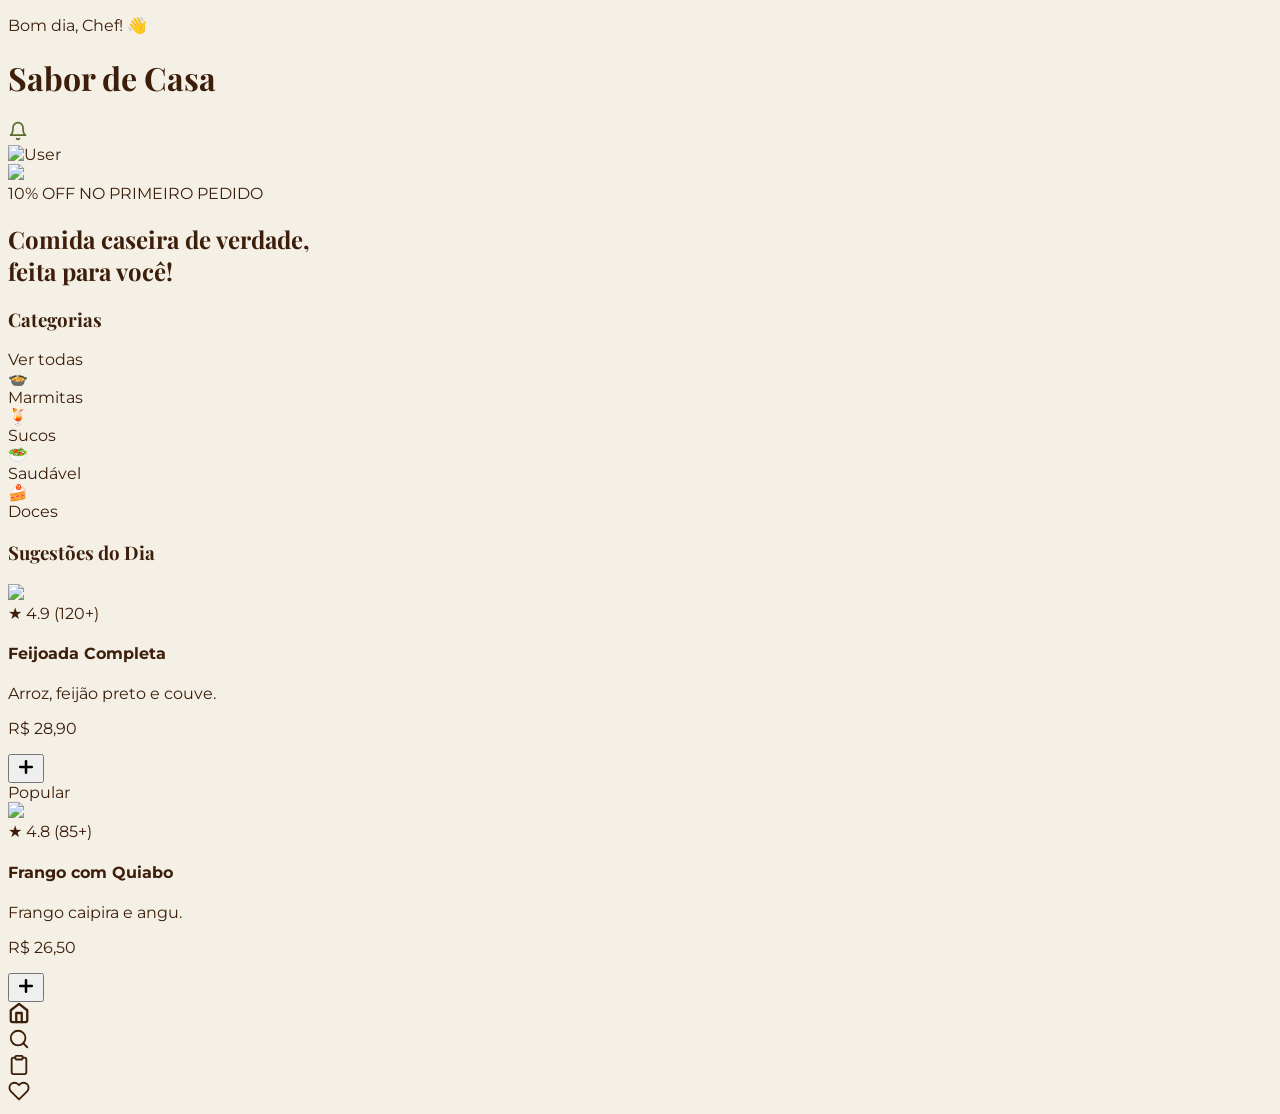
==== index.html @ e9f6ac92 "Update index.html" ====
<!DOCTYPE html>
<html lang="pt-br">
<head>
    <meta charset="UTF-8">
    <meta name="viewport" content="width=device-width, initial-scale=1.0">
    <title>Sabor de Casa - Marmitas Artesanais</title>
    
    <link href="https://fonts.googleapis.com/css2?family=Playfair+Display:ital,wght@0,700;1,700&family=Montserrat:wght@400;600;700&display=swap" rel="stylesheet">
    
    <script src="https://cdn.tailwindcss.com"></script>

    <script>
        tailwind.config = {
            theme: {
                extend: {
                    colors: {
                        creme: '#F5F0E6',
                        terracota: '#D2691E',
                        oliva: '#556B2F',
                        cafe: '#3C1E0A',
                    }
                }
            }
        }
    </script>

    <style>
        body {
            font-family: 'Montserrat', sans-serif;
            background-color: #F5F0E6;
            color: #3C1E0A;
            background-image: url("https://www.transparenttextures.com/patterns/natural-paper.png");
        }
        .font-serif { font-family: 'Playfair Display', serif; }
        .no-scrollbar::-webkit-scrollbar { display: none; }
    </style>
</head>
<body class="antialiased">

    <div class="max-w-md mx-auto min-h-screen relative pb-32">
        
        <header class="p-6 flex justify-between items-center sticky top-0 z-50 bg-[#F5F0E6]/90 backdrop-blur-md">
            <div>
                <p class="text-[10px] font-bold text-oliva/60 uppercase tracking-[0.2em]">Bom dia, Chef! 👋</p>
                <h1 class="font-serif text-2xl font-bold text-cafe italic">Sabor de Casa</h1>
            </div>
            <div class="flex gap-3">
                <div class="p-2 bg-white rounded-full shadow-sm border border-oliva/5">
                    <svg xmlns="http://www.w3.org/2000/svg" width="20" height="20" viewBox="0 0 24 24" fill="none" stroke="#556B2F" stroke-width="2" stroke-linecap="round" stroke-linejoin="round"><path d="M6 8a6 6 0 0 1 12 0c0 7 3 9 3 9H3s3-2 3-9"/><path d="M10.3 21a1.94 1.94 0 0 0 3.4 0"/></svg>
                </div>
                <div class="w-10 h-10 rounded-full border-2 border-terracota p-0.5 shadow-md">
                    <img src="https://i.pravatar.cc/100?u=athena" class="rounded-full w-full h-full object-cover" alt="User">
                </div>
            </div>
        </header>

        <main class="px-6 space-y-8">
            
            <section class="relative h-48 rounded-[2.5rem] overflow-hidden shadow-2xl">
                <img src="https://images.unsplash.com/photo-1547592166-23ac45744acd?auto=format&fit=crop&q=80&w=600" 
                     class="absolute inset-0 w-full h-full object-cover">
                <div class="absolute inset-0 bg-gradient-to-r from-cafe/90 to-transparent flex flex-col justify-center p-8">
                    <span class="bg-terracota text-white text-[9px] font-bold px-3 py-1 rounded-full w-fit mb-3 tracking-widest">10% OFF NO PRIMEIRO PEDIDO</span>
                    <h2 class="text-white font-serif text-2xl leading-tight italic">Comida caseira de verdade,<br> feita para você!</h2>
                </div>
            </section>

            <section>
                <div class="flex justify-between items-center mb-5">
                    <h3 class="text-lg font-serif font-bold text-cafe">Categorias</h3>
                    <span class="text-oliva text-xs font-bold uppercase tracking-tighter cursor-pointer">Ver todas</span>
                </div>
                <div class="flex gap-5 overflow-x-auto no-scrollbar pb-2">
                    <div class="flex flex-col items-center min-w-[70px] gap-2 text-center">
                        <div class="w-16 h-16 bg-white rounded-[1.8rem] flex items-center justify-center text-2xl shadow-sm border border-oliva/10">🍲</div>
                        <span class="text-[10px] font-bold text-cafe/70 uppercase">Marmitas</span>
                    </div>
                    <div class="flex flex-col items-center min-w-[70px] gap-2 text-center">
                        <div class="w-16 h-16 bg-white rounded-[1.8rem] flex items-center justify-center text-2xl shadow-sm border border-oliva/10">🍹</div>
                        <span class="text-[10px] font-bold text-cafe/70 uppercase">Sucos</span>
                    </div>
                    <div class="flex flex-col items-center min-w-[70px] gap-2 text-center">
                        <div class="w-16 h-16 bg-white rounded-[1.8rem] flex items-center justify-center text-2xl shadow-sm border border-oliva/10">🥗</div>
                        <span class="text-[10px] font-bold text-cafe/70 uppercase">Saudável</span>
                    </div>
                    <div class="flex flex-col items-center min-w-[70px] gap-2 text-center">
                        <div class="w-16 h-16 bg-white rounded-[1.8rem] flex items-center justify-center text-2xl shadow-sm border border-oliva/10">🍰</div>
                        <span class="text-[10px] font-bold text-cafe/70 uppercase">Doces</span>
                    </div>
                </div>
            </section>

            <section class="space-y-5">
                <h3 class="text-lg font-serif font-bold text-cafe italic">Sugestões do Dia</h3>
                
                <div class="bg-white rounded-[2.5rem] p-4 shadow-sm flex gap-4 items-center border border-oliva/5 relative group">
                    <img src="https://images.unsplash.com/photo-1590666012393-0450134803e0?auto=format&fit=crop&q=80&w=400" 
                         class="w-24 h-24 rounded-[1.8rem] object-cover shadow-md">
                    <div class="flex-1">
                        <div class="flex items-center gap-1 text-terracota mb-1 text-[10px] font-bold">
                            <span>★</span> 4.9 (120+)
                        </div>
                        <h4 class="font-bold text-cafe text-sm mb-1">Feijoada Completa</h4>
                        <p class="text-[10px] text-cafe/50 leading-tight mb-2">Arroz, feijão preto e couve.</p>
                        <p class="text-terracota font-bold text-base">R$ 28,90</p>
                    </div>
                    <button class="bg-terracota text-white p-3 rounded-2xl shadow-lg active:scale-95 transition-transform">
                        <svg xmlns="http://www.w3.org/2000/svg" width="20" height="20" viewBox="0 0 24 24" fill="none" stroke="currentColor" stroke-width="3" stroke-linecap="round" stroke-linejoin="round"><line x1="12" y1="5" x2="12" y2="19"></line><line x1="5" y1="12" x2="19" y2="12"></line></svg>
                    </button>
                    <div class="absolute top-0 right-8 bg-oliva text-white text-[8px] font-bold px-3 py-1 rounded-b-xl shadow-md uppercase tracking-widest">Popular</div>
                </div>

                <div class="bg-white rounded-[2.5rem] p-4 shadow-sm flex gap-4 items-center border border-oliva/5 relative group">
                    <img src="https://images.unsplash.com/photo-1604908176997-125f25cc6f3d?auto=format&fit=crop&q=80&w=400" 
                         class="w-24 h-24 rounded-[1.8rem] object-cover shadow-md">
                    <div class="flex-1">
                        <div class="flex items-center gap-1 text-terracota mb-1 text-[10px] font-bold">
                            <span>★</span> 4.8 (85+)
                        </div>
                        <h4 class="font-bold text-cafe text-sm mb-1">Frango com Quiabo</h4>
                        <p class="text-[10px] text-cafe/50 leading-tight mb-2">Frango caipira e angu.</p>
                        <p class="text-terracota font-bold text-base">R$ 26,50</p>
                    </div>
                    <button class="bg-terracota text-white p-3 rounded-2xl shadow-lg active:scale-95 transition-transform">
                        <svg xmlns="http://www.w3.org/2000/svg" width="20" height="20" viewBox="0 0 24 24" fill="none" stroke="currentColor" stroke-width="3" stroke-linecap="round" stroke-linejoin="round"><line x1="12" y1="5" x2="12" y2="19"></line><line x1="5" y1="12" x2="19" y2="12"></line></svg>
                    </button>
                </div>

            </section>
        </main>

        <nav class="fixed bottom-6 left-6 right-6 bg-cafe text-creme rounded-[2.5rem] p-2.5 flex justify-between items-center shadow-2xl z-[100] border border-white/5">
            <div class="bg-terracota p-3.5 rounded-full shadow-inner text-white">
                <svg xmlns="http://www.w3.org/2000/svg" width="22" height="22" viewBox="0 0 24 24" fill="none" stroke="currentColor" stroke-width="2.5" stroke-linecap="round" stroke-linejoin="round"><path d="m3 9 9-7 9 7v11a2 2 0 0 1-2 2H5a2 2 0 0 1-2-2z"/><polyline points="9 22 9 12 15 12 15 22"/></svg>
            </div>
            <div class="opacity-40">
                <svg xmlns="http://www.w3.org/2000/svg" width="22" height="22" viewBox="0 0 24 24" fill="none" stroke="currentColor" stroke-width="2" stroke-linecap="round" stroke-linejoin="round"><circle cx="11" cy="11" r="8"/><line x1="21" y1="21" x2="16.65" y2="16.65"/></svg>
            </div>
            <div class="opacity-40 relative">
                <svg xmlns="http://www.w3.org/2000/svg" width="22" height="22" viewBox="0 0 24 24" fill="none" stroke="currentColor" stroke-width="2" stroke-linecap="round" stroke-linejoin="round"><path d="M16 4h2a2 2 0 0 1 2 2v14a2 2 0 0 1-2 2H6a2 2 0 0 1-2-2V6a2 2 0 0 1 2-2h2"/><rect x="8" y="2" width="8" height="4" rx="1" ry="1"/></svg>
                <div class="absolute -top-1 -right-1 w-2 h-2 bg-terracota rounded-full border border-cafe"></div>
            </div>
            <div class="opacity-40">
                <svg xmlns="http://www.w3.org/2000/svg" width="22" height="22" viewBox="0 0 24 24" fill="none" stroke="currentColor" stroke-width="2" stroke-linecap="round" stroke-linejoin="round"><path d="M20.84 4.61a5.5 5.5 0 0 0-7.78 0L12 5.67l-1.06-1.06a5.5 5.5 0 0 0-7.78 7.78l1.06 1.06L12 21.23l7.78-7.78 1.06-1.06a5.5 5.5 0 0 0 0-7.78z"/></svg>
            </div>
        </nav>
    </div>

</body>
</html>
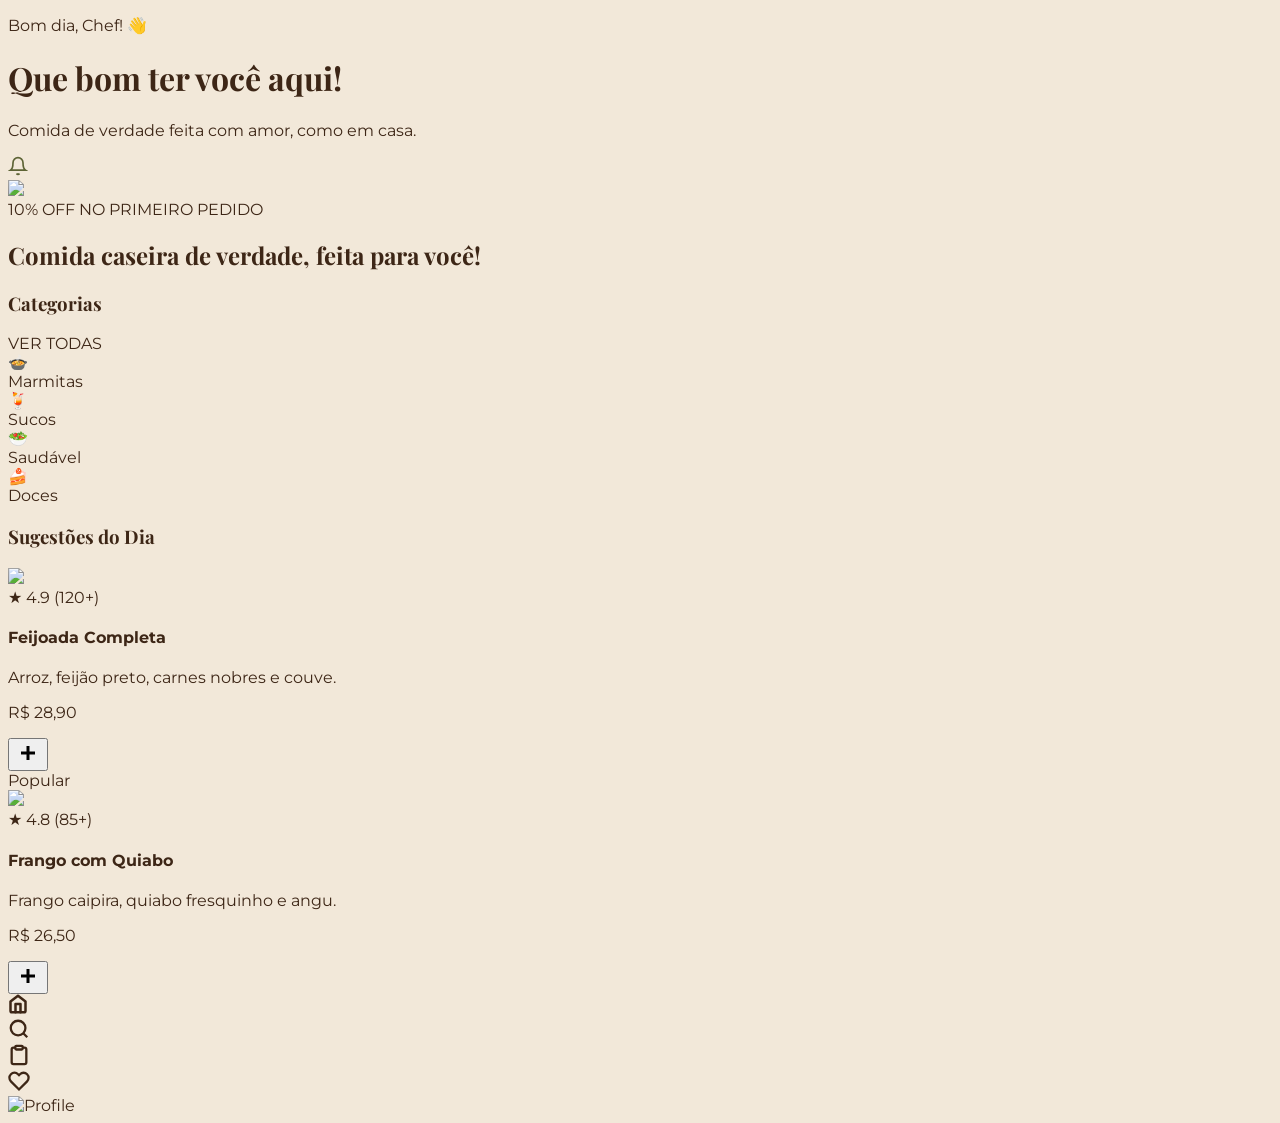
==== commit dbc8e15a: "Update index.html" ====
--- a/index.html
+++ b/index.html
@@ -3,145 +3,143 @@
 <head>
     <meta charset="UTF-8">
     <meta name="viewport" content="width=device-width, initial-scale=1.0">
-    <title>Sabor de Casa - Marmitas Artesanais</title>
-    
-    <link href="https://fonts.googleapis.com/css2?family=Playfair+Display:ital,wght@0,700;1,700&family=Montserrat:wght@400;600;700&display=swap" rel="stylesheet">
-    
+    <title>Sabor de Casa - WebApp</title>
+    <link href="https://fonts.googleapis.com/css2?family=Playfair+Display:ital,wght@0,700;1,700&family=Montserrat:wght@400;500;700&display=swap" rel="stylesheet">
     <script src="https://cdn.tailwindcss.com"></script>
-
     <script>
         tailwind.config = {
             theme: {
                 extend: {
                     colors: {
-                        creme: '#F5F0E6',
-                        terracota: '#D2691E',
-                        oliva: '#556B2F',
-                        cafe: '#3C1E0A',
+                        creme: '#F2E8D9',
+                        terracota: '#B35D33',
+                        oliva: '#5D6335',
+                        cafe: '#3D2616',
+                        claro: '#A6A676',
+                    },
+                    borderRadius: {
+                        '4xl': '2rem',
+                        '5xl': '3rem',
                     }
                 }
             }
         }
     </script>
-
     <style>
-        body {
-            font-family: 'Montserrat', sans-serif;
-            background-color: #F5F0E6;
-            color: #3C1E0A;
-            background-image: url("https://www.transparenttextures.com/patterns/natural-paper.png");
-        }
+        body { font-family: 'Montserrat', sans-serif; background-color: #F2E8D9; color: #3D2616; overflow-x: hidden; }
         .font-serif { font-family: 'Playfair Display', serif; }
+        .artisan-bg { background-image: url("https://www.transparenttextures.com/patterns/natural-paper.png"); }
         .no-scrollbar::-webkit-scrollbar { display: none; }
     </style>
 </head>
-<body class="antialiased">
+<body class="artisan-bg antialiased">
 
-    <div class="max-w-md mx-auto min-h-screen relative pb-32">
+    <div class="max-w-md mx-auto min-h-screen pb-32">
         
-        <header class="p-6 flex justify-between items-center sticky top-0 z-50 bg-[#F5F0E6]/90 backdrop-blur-md">
-            <div>
-                <p class="text-[10px] font-bold text-oliva/60 uppercase tracking-[0.2em]">Bom dia, Chef! 👋</p>
-                <h1 class="font-serif text-2xl font-bold text-cafe italic">Sabor de Casa</h1>
+        <header class="p-6 flex justify-between items-start pt-8">
+            <div class="space-y-1">
+                <p class="text-[10px] font-bold text-oliva/70 tracking-widest uppercase">Bom dia, Chef! 👋</p>
+                <h1 class="font-serif text-3xl font-bold text-cafe leading-none italic">Que bom ter você aqui!</h1>
+                <p class="text-[11px] text-cafe/60 font-medium italic">Comida de verdade feita com amor, como em casa.</p>
             </div>
-            <div class="flex gap-3">
-                <div class="p-2 bg-white rounded-full shadow-sm border border-oliva/5">
-                    <svg xmlns="http://www.w3.org/2000/svg" width="20" height="20" viewBox="0 0 24 24" fill="none" stroke="#556B2F" stroke-width="2" stroke-linecap="round" stroke-linejoin="round"><path d="M6 8a6 6 0 0 1 12 0c0 7 3 9 3 9H3s3-2 3-9"/><path d="M10.3 21a1.94 1.94 0 0 0 3.4 0"/></svg>
-                </div>
-                <div class="w-10 h-10 rounded-full border-2 border-terracota p-0.5 shadow-md">
-                    <img src="https://i.pravatar.cc/100?u=athena" class="rounded-full w-full h-full object-cover" alt="User">
+            <div class="flex gap-2">
+                <div class="bg-white p-2.5 rounded-full shadow-sm border border-black/5">
+                    <svg width="20" height="20" viewBox="0 0 24 24" fill="none" stroke="#5D6335" stroke-width="2"><path d="M18 8A6 6 0 0 0 6 8c0 7-3 9-3 9h18s-3-2-3-9"/><path d="M13.73 21a2 2 0 0 1-3.46 0"/></svg>
                 </div>
             </div>
         </header>
 
-        <main class="px-6 space-y-8">
+        <main class="px-5 space-y-8">
             
-            <section class="relative h-48 rounded-[2.5rem] overflow-hidden shadow-2xl">
-                <img src="https://images.unsplash.com/photo-1547592166-23ac45744acd?auto=format&fit=crop&q=80&w=600" 
-                     class="absolute inset-0 w-full h-full object-cover">
-                <div class="absolute inset-0 bg-gradient-to-r from-cafe/90 to-transparent flex flex-col justify-center p-8">
-                    <span class="bg-terracota text-white text-[9px] font-bold px-3 py-1 rounded-full w-fit mb-3 tracking-widest">10% OFF NO PRIMEIRO PEDIDO</span>
-                    <h2 class="text-white font-serif text-2xl leading-tight italic">Comida caseira de verdade,<br> feita para você!</h2>
+            <section class="relative h-64 rounded-5xl overflow-hidden shadow-2xl">
+                <img src="https://images.unsplash.com/photo-1547592166-23ac45744acd?auto=format&fit=crop&q=80&w=600" class="absolute inset-0 w-full h-full object-cover">
+                <div class="absolute inset-0 bg-gradient-to-t from-cafe/90 via-cafe/20 to-transparent p-8 flex flex-col justify-end">
+                    <span class="bg-terracota/90 backdrop-blur-sm text-white text-[9px] font-bold px-4 py-1.5 rounded-full w-fit mb-4 tracking-[0.15em]">10% OFF NO PRIMEIRO PEDIDO</span>
+                    <h2 class="text-white font-serif text-3xl leading-[1.1] italic mb-2">Comida caseira de verdade, feita para você!</h2>
                 </div>
             </section>
 
             <section>
-                <div class="flex justify-between items-center mb-5">
-                    <h3 class="text-lg font-serif font-bold text-cafe">Categorias</h3>
-                    <span class="text-oliva text-xs font-bold uppercase tracking-tighter cursor-pointer">Ver todas</span>
+                <div class="flex justify-between items-end mb-5 px-1">
+                    <h3 class="text-xl font-serif font-bold italic">Categorias</h3>
+                    <span class="text-oliva text-[10px] font-bold tracking-tighter border-b border-oliva">VER TODAS</span>
                 </div>
-                <div class="flex gap-5 overflow-x-auto no-scrollbar pb-2">
-                    <div class="flex flex-col items-center min-w-[70px] gap-2 text-center">
-                        <div class="w-16 h-16 bg-white rounded-[1.8rem] flex items-center justify-center text-2xl shadow-sm border border-oliva/10">🍲</div>
-                        <span class="text-[10px] font-bold text-cafe/70 uppercase">Marmitas</span>
+                <div class="flex justify-between overflow-x-auto no-scrollbar gap-4">
+                    <div class="flex flex-col items-center gap-2">
+                        <div class="w-16 h-16 bg-[#E8DFCF] rounded-3xl flex items-center justify-center text-2xl shadow-inner border border-black/5">🍲</div>
+                        <span class="text-[9px] font-bold tracking-widest text-cafe/80 uppercase">Marmitas</span>
                     </div>
-                    <div class="flex flex-col items-center min-w-[70px] gap-2 text-center">
-                        <div class="w-16 h-16 bg-white rounded-[1.8rem] flex items-center justify-center text-2xl shadow-sm border border-oliva/10">🍹</div>
-                        <span class="text-[10px] font-bold text-cafe/70 uppercase">Sucos</span>
+                    <div class="flex flex-col items-center gap-2">
+                        <div class="w-16 h-16 bg-[#E8DFCF] rounded-3xl flex items-center justify-center text-2xl shadow-inner border border-black/5">🍹</div>
+                        <span class="text-[9px] font-bold tracking-widest text-cafe/80 uppercase">Sucos</span>
                     </div>
-                    <div class="flex flex-col items-center min-w-[70px] gap-2 text-center">
-                        <div class="w-16 h-16 bg-white rounded-[1.8rem] flex items-center justify-center text-2xl shadow-sm border border-oliva/10">🥗</div>
-                        <span class="text-[10px] font-bold text-cafe/70 uppercase">Saudável</span>
+                    <div class="flex flex-col items-center gap-2">
+                        <div class="w-16 h-16 bg-[#E8DFCF] rounded-3xl flex items-center justify-center text-2xl shadow-inner border border-black/5">🥗</div>
+                        <span class="text-[9px] font-bold tracking-widest text-cafe/80 uppercase">Saudável</span>
                     </div>
-                    <div class="flex flex-col items-center min-w-[70px] gap-2 text-center">
-                        <div class="w-16 h-16 bg-white rounded-[1.8rem] flex items-center justify-center text-2xl shadow-sm border border-oliva/10">🍰</div>
-                        <span class="text-[10px] font-bold text-cafe/70 uppercase">Doces</span>
+                    <div class="flex flex-col items-center gap-2">
+                        <div class="w-16 h-16 bg-[#E8DFCF] rounded-3xl flex items-center justify-center text-2xl shadow-inner border border-black/5">🍰</div>
+                        <span class="text-[9px] font-bold tracking-widest text-cafe/80 uppercase">Doces</span>
                     </div>
                 </div>
             </section>
 
-            <section class="space-y-5">
-                <h3 class="text-lg font-serif font-bold text-cafe italic">Sugestões do Dia</h3>
+            <section class="space-y-6">
+                <h3 class="text-xl font-serif font-bold italic px-1">Sugestões do Dia</h3>
                 
-                <div class="bg-white rounded-[2.5rem] p-4 shadow-sm flex gap-4 items-center border border-oliva/5 relative group">
-                    <img src="https://images.unsplash.com/photo-1590666012393-0450134803e0?auto=format&fit=crop&q=80&w=400" 
-                         class="w-24 h-24 rounded-[1.8rem] object-cover shadow-md">
-                    <div class="flex-1">
-                        <div class="flex items-center gap-1 text-terracota mb-1 text-[10px] font-bold">
-                            <span>★</span> 4.9 (120+)
+                <div class="bg-white rounded-4xl p-4 shadow-sm border border-black/5 flex gap-4 items-center relative">
+                    <div class="w-24 h-24 rounded-3xl overflow-hidden shrink-0 shadow-md">
+                        <img src="https://images.unsplash.com/photo-1590666012393-0450134803e0?auto=format&fit=crop&q=80&w=300" class="w-full h-full object-cover">
+                    </div>
+                    <div class="space-y-1">
+                        <div class="flex items-center gap-1 text-terracota font-bold text-[9px]">
+                            <span class="text-xs">★</span> 4.9 (120+)
                         </div>
-                        <h4 class="font-bold text-cafe text-sm mb-1">Feijoada Completa</h4>
-                        <p class="text-[10px] text-cafe/50 leading-tight mb-2">Arroz, feijão preto e couve.</p>
-                        <p class="text-terracota font-bold text-base">R$ 28,90</p>
+                        <h4 class="font-bold text-base leading-tight">Feijoada Completa</h4>
+                        <p class="text-[10px] text-cafe/50 font-medium leading-relaxed">Arroz, feijão preto, carnes nobres e couve.</p>
+                        <p class="text-terracota font-bold text-lg">R$ 28,90</p>
                     </div>
-                    <button class="bg-terracota text-white p-3 rounded-2xl shadow-lg active:scale-95 transition-transform">
-                        <svg xmlns="http://www.w3.org/2000/svg" width="20" height="20" viewBox="0 0 24 24" fill="none" stroke="currentColor" stroke-width="3" stroke-linecap="round" stroke-linejoin="round"><line x1="12" y1="5" x2="12" y2="19"></line><line x1="5" y1="12" x2="19" y2="12"></line></svg>
+                    <button class="absolute -right-2 bottom-6 bg-terracota text-white w-12 h-12 rounded-2xl shadow-xl flex items-center justify-center active:scale-90 transition-transform">
+                        <svg width="24" height="24" viewBox="0 0 24 24" fill="none" stroke="currentColor" stroke-width="3"><line x1="12" y1="5" x2="12" y2="19"></line><line x1="5" y1="12" x2="19" y2="12"></line></svg>
                     </button>
-                    <div class="absolute top-0 right-8 bg-oliva text-white text-[8px] font-bold px-3 py-1 rounded-b-xl shadow-md uppercase tracking-widest">Popular</div>
+                    <div class="absolute top-0 right-10 bg-oliva text-white text-[8px] font-bold px-4 py-1.5 rounded-b-xl uppercase tracking-widest">Popular</div>
                 </div>
 
-                <div class="bg-white rounded-[2.5rem] p-4 shadow-sm flex gap-4 items-center border border-oliva/5 relative group">
-                    <img src="https://images.unsplash.com/photo-1604908176997-125f25cc6f3d?auto=format&fit=crop&q=80&w=400" 
-                         class="w-24 h-24 rounded-[1.8rem] object-cover shadow-md">
-                    <div class="flex-1">
-                        <div class="flex items-center gap-1 text-terracota mb-1 text-[10px] font-bold">
-                            <span>★</span> 4.8 (85+)
+                <div class="bg-white rounded-4xl p-4 shadow-sm border border-black/5 flex gap-4 items-center relative">
+                    <div class="w-24 h-24 rounded-3xl overflow-hidden shrink-0 shadow-md">
+                        <img src="https://images.unsplash.com/photo-1604908176997-125f25cc6f3d?auto=format&fit=crop&q=80&w=300" class="w-full h-full object-cover">
+                    </div>
+                    <div class="space-y-1">
+                        <div class="flex items-center gap-1 text-terracota font-bold text-[9px]">
+                            <span class="text-xs">★</span> 4.8 (85+)
                         </div>
-                        <h4 class="font-bold text-cafe text-sm mb-1">Frango com Quiabo</h4>
-                        <p class="text-[10px] text-cafe/50 leading-tight mb-2">Frango caipira e angu.</p>
-                        <p class="text-terracota font-bold text-base">R$ 26,50</p>
+                        <h4 class="font-bold text-base leading-tight">Frango com Quiabo</h4>
+                        <p class="text-[10px] text-cafe/50 font-medium leading-relaxed">Frango caipira, quiabo fresquinho e angu.</p>
+                        <p class="text-terracota font-bold text-lg">R$ 26,50</p>
                     </div>
-                    <button class="bg-terracota text-white p-3 rounded-2xl shadow-lg active:scale-95 transition-transform">
-                        <svg xmlns="http://www.w3.org/2000/svg" width="20" height="20" viewBox="0 0 24 24" fill="none" stroke="currentColor" stroke-width="3" stroke-linecap="round" stroke-linejoin="round"><line x1="12" y1="5" x2="12" y2="19"></line><line x1="5" y1="12" x2="19" y2="12"></line></svg>
+                    <button class="absolute -right-2 bottom-6 bg-terracota text-white w-12 h-12 rounded-2xl shadow-xl flex items-center justify-center active:scale-90 transition-transform">
+                        <svg width="24" height="24" viewBox="0 0 24 24" fill="none" stroke="currentColor" stroke-width="3"><line x1="12" y1="5" x2="12" y2="19"></line><line x1="5" y1="12" x2="19" y2="12"></line></svg>
                     </button>
                 </div>
 
             </section>
         </main>
 
-        <nav class="fixed bottom-6 left-6 right-6 bg-cafe text-creme rounded-[2.5rem] p-2.5 flex justify-between items-center shadow-2xl z-[100] border border-white/5">
-            <div class="bg-terracota p-3.5 rounded-full shadow-inner text-white">
-                <svg xmlns="http://www.w3.org/2000/svg" width="22" height="22" viewBox="0 0 24 24" fill="none" stroke="currentColor" stroke-width="2.5" stroke-linecap="round" stroke-linejoin="round"><path d="m3 9 9-7 9 7v11a2 2 0 0 1-2 2H5a2 2 0 0 1-2-2z"/><polyline points="9 22 9 12 15 12 15 22"/></svg>
+        <nav class="fixed bottom-8 left-6 right-6 bg-cafe rounded-[2.5rem] p-2.5 flex justify-between items-center shadow-[0_20px_50px_rgba(61,38,22,0.4)] z-[100] border border-white/10">
+            <div class="bg-terracota p-4 rounded-full shadow-lg text-white">
+                <svg width="20" height="20" viewBox="0 0 24 24" fill="none" stroke="currentColor" stroke-width="3" stroke-linecap="round" stroke-linejoin="round"><path d="m3 9 9-7 9 7v11a2 2 0 0 1-2 2H5a2 2 0 0 1-2-2z"/><polyline points="9 22 9 12 15 12 15 22"/></svg>
             </div>
-            <div class="opacity-40">
-                <svg xmlns="http://www.w3.org/2000/svg" width="22" height="22" viewBox="0 0 24 24" fill="none" stroke="currentColor" stroke-width="2" stroke-linecap="round" stroke-linejoin="round"><circle cx="11" cy="11" r="8"/><line x1="21" y1="21" x2="16.65" y2="16.65"/></svg>
+            <div class="px-2 opacity-30 text-creme">
+                <svg width="22" height="22" viewBox="0 0 24 24" fill="none" stroke="currentColor" stroke-width="2.5"><circle cx="11" cy="11" r="8"/><line x1="21" y1="21" x2="16.65" y2="16.65"/></svg>
             </div>
-            <div class="opacity-40 relative">
-                <svg xmlns="http://www.w3.org/2000/svg" width="22" height="22" viewBox="0 0 24 24" fill="none" stroke="currentColor" stroke-width="2" stroke-linecap="round" stroke-linejoin="round"><path d="M16 4h2a2 2 0 0 1 2 2v14a2 2 0 0 1-2 2H6a2 2 0 0 1-2-2V6a2 2 0 0 1 2-2h2"/><rect x="8" y="2" width="8" height="4" rx="1" ry="1"/></svg>
-                <div class="absolute -top-1 -right-1 w-2 h-2 bg-terracota rounded-full border border-cafe"></div>
+            <div class="px-2 opacity-30 text-creme">
+                <svg width="22" height="22" viewBox="0 0 24 24" fill="none" stroke="currentColor" stroke-width="2.5"><path d="M16 4h2a2 2 0 0 1 2 2v14a2 2 0 0 1-2 2H6a2 2 0 0 1-2-2V6a2 2 0 0 1 2-2h2"/><rect x="8" y="2" width="8" height="4" rx="1" ry="1"/></svg>
             </div>
-            <div class="opacity-40">
-                <svg xmlns="http://www.w3.org/2000/svg" width="22" height="22" viewBox="0 0 24 24" fill="none" stroke="currentColor" stroke-width="2" stroke-linecap="round" stroke-linejoin="round"><path d="M20.84 4.61a5.5 5.5 0 0 0-7.78 0L12 5.67l-1.06-1.06a5.5 5.5 0 0 0-7.78 7.78l1.06 1.06L12 21.23l7.78-7.78 1.06-1.06a5.5 5.5 0 0 0 0-7.78z"/></svg>
+            <div class="px-2 opacity-30 text-creme">
+                <svg width="22" height="22" viewBox="0 0 24 24" fill="none" stroke="currentColor" stroke-width="2.5"><path d="M20.84 4.61a5.5 5.5 0 0 0-7.78 0L12 5.67l-1.06-1.06a5.5 5.5 0 0 0-7.78 7.78l1.06 1.06L12 21.23l7.78-7.78 1.06-1.06a5.5 5.5 0 0 0 0-7.78z"/></svg>
+            </div>
+            <div class="w-12 h-12 rounded-full overflow-hidden border-2 border-white/10 shrink-0">
+                <img src="https://i.pravatar.cc/150?u=a042581f4e29026704d" alt="Profile" class="w-full h-full object-cover">
             </div>
         </nav>
     </div>
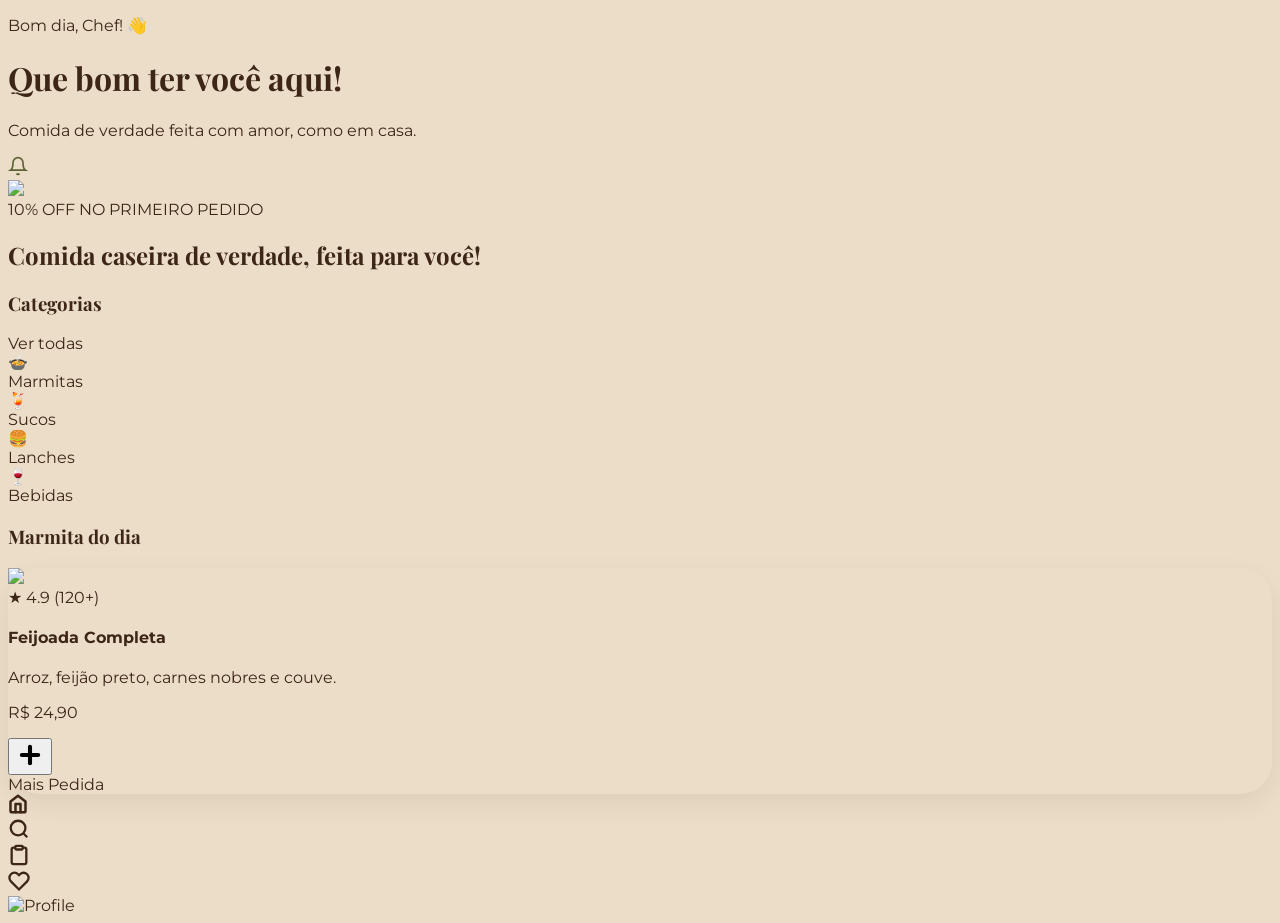
==== commit d40ba1f3: "Update index.html" ====
--- a/index.html
+++ b/index.html
@@ -3,129 +3,116 @@
 <head>
     <meta charset="UTF-8">
     <meta name="viewport" content="width=device-width, initial-scale=1.0">
-    <title>Sabor de Casa - WebApp</title>
-    <link href="https://fonts.googleapis.com/css2?family=Playfair+Display:ital,wght@0,700;1,700&family=Montserrat:wght@400;500;700&display=swap" rel="stylesheet">
+    <title>Sabor de Casa - Oficial</title>
+    <link href="https://fonts.googleapis.com/css2?family=Playfair+Display:ital,wght@0,700;1,700&family=Montserrat:wght@400;500;600;700&display=swap" rel="stylesheet">
     <script src="https://cdn.tailwindcss.com"></script>
     <script>
         tailwind.config = {
             theme: {
                 extend: {
                     colors: {
-                        creme: '#F2E8D9',
+                        creme: '#EBDDC7',
                         terracota: '#B35D33',
                         oliva: '#5D6335',
                         cafe: '#3D2616',
                         claro: '#A6A676',
-                    },
-                    borderRadius: {
-                        '4xl': '2rem',
-                        '5xl': '3rem',
                     }
                 }
             }
         }
     </script>
     <style>
-        body { font-family: 'Montserrat', sans-serif; background-color: #F2E8D9; color: #3D2616; overflow-x: hidden; }
+        body { 
+            font-family: 'Montserrat', sans-serif; 
+            background-color: #EBDDC7; 
+            color: #3D2616;
+            background-image: url("https://www.transparenttextures.com/patterns/natural-paper.png");
+        }
         .font-serif { font-family: 'Playfair Display', serif; }
-        .artisan-bg { background-image: url("https://www.transparenttextures.com/patterns/natural-paper.png"); }
         .no-scrollbar::-webkit-scrollbar { display: none; }
+        
+        /* Efeito de sobreposição do botão no card */
+        .card-shadow { box-shadow: 0 10px 30px -5px rgba(61, 38, 22, 0.1); }
+        .btn-overlap { right: -12px; bottom: 24px; }
+        
+        /* Ajuste fino das bordas arredondadas */
+        .rounded-artisan { border-radius: 2.5rem; }
+        .rounded-card { border-radius: 2rem; }
     </style>
 </head>
-<body class="artisan-bg antialiased">
+<body class="antialiased">
 
-    <div class="max-w-md mx-auto min-h-screen pb-32">
+    <div class="max-w-md mx-auto min-h-screen px-5 pb-36 pt-8">
         
-        <header class="p-6 flex justify-between items-start pt-8">
-            <div class="space-y-1">
-                <p class="text-[10px] font-bold text-oliva/70 tracking-widest uppercase">Bom dia, Chef! 👋</p>
-                <h1 class="font-serif text-3xl font-bold text-cafe leading-none italic">Que bom ter você aqui!</h1>
-                <p class="text-[11px] text-cafe/60 font-medium italic">Comida de verdade feita com amor, como em casa.</p>
+        <header class="flex justify-between items-start mb-8">
+            <div class="space-y-0.5">
+                <p class="text-[10px] font-bold text-oliva/80 tracking-[0.2em] uppercase">Bom dia, Chef! 👋</p>
+                <h1 class="font-serif text-[28px] font-bold text-cafe leading-tight italic">Que bom ter você aqui!</h1>
+                <p class="text-[11px] text-cafe/60 font-medium">Comida de verdade feita com amor, como em casa.</p>
             </div>
-            <div class="flex gap-2">
-                <div class="bg-white p-2.5 rounded-full shadow-sm border border-black/5">
-                    <svg width="20" height="20" viewBox="0 0 24 24" fill="none" stroke="#5D6335" stroke-width="2"><path d="M18 8A6 6 0 0 0 6 8c0 7-3 9-3 9h18s-3-2-3-9"/><path d="M13.73 21a2 2 0 0 1-3.46 0"/></svg>
-                </div>
+            <div class="p-2.5 bg-[#F2E8D9]/50 backdrop-blur-sm rounded-full border border-cafe/5 shadow-sm">
+                <svg width="20" height="20" viewBox="0 0 24 24" fill="none" stroke="#5D6335" stroke-width="2"><path d="M18 8A6 6 0 0 0 6 8c0 7-3 9-3 9h18s-3-2-3-9"/><path d="M13.73 21a2 2 0 0 1-3.46 0"/></svg>
             </div>
         </header>
 
-        <main class="px-5 space-y-8">
+        <section class="relative h-[280px] rounded-artisan overflow-hidden shadow-2xl mb-10">
+            <img src="https://images.unsplash.com/photo-1547592166-23ac45744acd?auto=format&fit=crop&q=80&w=800" class="absolute inset-0 w-full h-full object-cover">
+            <div class="absolute inset-0 bg-gradient-to-t from-cafe/80 via-transparent to-transparent p-8 flex flex-col justify-end">
+                <div class="bg-terracota/90 backdrop-blur-sm text-white text-[9px] font-bold px-4 py-1.5 rounded-full w-fit mb-4 tracking-widest uppercase shadow-lg">10% OFF NO PRIMEIRO PEDIDO</div>
+                <h2 class="text-white font-serif text-3xl leading-[1.1] italic">Comida caseira de verdade, feita para você!</h2>
+            </div>
+        </section>
+
+        <section class="mb-10">
+            <div class="flex justify-between items-end mb-6 px-1">
+                <h3 class="text-xl font-serif font-bold italic">Categorias</h3>
+                <span class="text-oliva text-[10px] font-bold tracking-widest border-b border-oliva/30 uppercase cursor-pointer">Ver todas</span>
+            </div>
+            <div class="flex justify-between">
+                <div class="flex flex-col items-center gap-3">
+                    <div class="w-16 h-16 bg-[#D9CEBA] rounded-[1.8rem] flex items-center justify-center text-2xl shadow-inner border border-cafe/5">🍲</div>
+                    <span class="text-[9px] font-bold tracking-widest text-cafe/70 uppercase">Marmitas</span>
+                </div>
+                <div class="flex flex-col items-center gap-3">
+                    <div class="w-16 h-16 bg-[#D9CEBA] rounded-[1.8rem] flex items-center justify-center text-2xl shadow-inner border border-cafe/5">🍹</div>
+                    <span class="text-[9px] font-bold tracking-widest text-cafe/70 uppercase">Sucos</span>
+                </div>
+                <div class="flex flex-col items-center gap-3">
+                    <div class="w-16 h-16 bg-[#D9CEBA] rounded-[1.8rem] flex items-center justify-center text-2xl shadow-inner border border-cafe/5">🍔</div>
+                    <span class="text-[9px] font-bold tracking-widest text-cafe/70 uppercase">Lanches</span>
+                </div>
+                <div class="flex flex-col items-center gap-3">
+                    <div class="w-16 h-16 bg-[#D9CEBA] rounded-[1.8rem] flex items-center justify-center text-2xl shadow-inner border border-cafe/5">🍷</div>
+                    <span class="text-[9px] font-bold tracking-widest text-cafe/70 uppercase">Bebidas</span>
+                </div>
+            </div>
+        </section>
+
+        <section class="space-y-8">
+            <h3 class="text-xl font-serif font-bold italic px-1">Marmita do dia</h3>
             
-            <section class="relative h-64 rounded-5xl overflow-hidden shadow-2xl">
-                <img src="https://images.unsplash.com/photo-1547592166-23ac45744acd?auto=format&fit=crop&q=80&w=600" class="absolute inset-0 w-full h-full object-cover">
-                <div class="absolute inset-0 bg-gradient-to-t from-cafe/90 via-cafe/20 to-transparent p-8 flex flex-col justify-end">
-                    <span class="bg-terracota/90 backdrop-blur-sm text-white text-[9px] font-bold px-4 py-1.5 rounded-full w-fit mb-4 tracking-[0.15em]">10% OFF NO PRIMEIRO PEDIDO</span>
-                    <h2 class="text-white font-serif text-3xl leading-[1.1] italic mb-2">Comida caseira de verdade, feita para você!</h2>
+            <div class="bg-white rounded-card p-4 card-shadow flex gap-5 items-center relative">
+                <div class="w-28 h-28 rounded-artisan overflow-hidden shrink-0 shadow-lg">
+                    <img src="https://images.unsplash.com/photo-1590666012393-0450134803e0?auto=format&fit=crop&q=80&w=400" class="w-full h-full object-cover">
                 </div>
-            </section>
+                <div class="flex-1 pr-4">
+                    <div class="flex items-center gap-1 text-terracota font-bold text-[10px] mb-1">
+                        <span class="text-sm">★</span> 4.9 (120+)
+                    </div>
+                    <h4 class="font-bold text-base text-cafe leading-tight mb-1">Feijoada Completa</h4>
+                    <p class="text-[10px] text-cafe/50 font-medium leading-relaxed mb-3">Arroz, feijão preto, carnes nobres e couve.</p>
+                    <p class="text-terracota font-bold text-xl leading-none">R$ 24,90</p>
+                </div>
+                
+                <button class="absolute btn-overlap bg-terracota text-white w-14 h-14 rounded-2xl shadow-[0_10px_20px_rgba(179,93,51,0.4)] flex items-center justify-center active:scale-90 transition-all border-4 border-[#EBDDC7]">
+                    <svg width="28" height="28" viewBox="0 0 24 24" fill="none" stroke="currentColor" stroke-width="3.5" stroke-linecap="round"><line x1="12" y1="5" x2="12" y2="19"></line><line x1="5" y1="12" x2="19" y2="12"></line></svg>
+                </button>
+                
+                <div class="absolute top-0 right-12 bg-oliva text-white text-[8px] font-bold px-4 py-1.5 rounded-b-xl uppercase tracking-[0.2em] shadow-sm">Mais Pedida</div>
+            </div>
+        </section>
 
-            <section>
-                <div class="flex justify-between items-end mb-5 px-1">
-                    <h3 class="text-xl font-serif font-bold italic">Categorias</h3>
-                    <span class="text-oliva text-[10px] font-bold tracking-tighter border-b border-oliva">VER TODAS</span>
-                </div>
-                <div class="flex justify-between overflow-x-auto no-scrollbar gap-4">
-                    <div class="flex flex-col items-center gap-2">
-                        <div class="w-16 h-16 bg-[#E8DFCF] rounded-3xl flex items-center justify-center text-2xl shadow-inner border border-black/5">🍲</div>
-                        <span class="text-[9px] font-bold tracking-widest text-cafe/80 uppercase">Marmitas</span>
-                    </div>
-                    <div class="flex flex-col items-center gap-2">
-                        <div class="w-16 h-16 bg-[#E8DFCF] rounded-3xl flex items-center justify-center text-2xl shadow-inner border border-black/5">🍹</div>
-                        <span class="text-[9px] font-bold tracking-widest text-cafe/80 uppercase">Sucos</span>
-                    </div>
-                    <div class="flex flex-col items-center gap-2">
-                        <div class="w-16 h-16 bg-[#E8DFCF] rounded-3xl flex items-center justify-center text-2xl shadow-inner border border-black/5">🥗</div>
-                        <span class="text-[9px] font-bold tracking-widest text-cafe/80 uppercase">Saudável</span>
-                    </div>
-                    <div class="flex flex-col items-center gap-2">
-                        <div class="w-16 h-16 bg-[#E8DFCF] rounded-3xl flex items-center justify-center text-2xl shadow-inner border border-black/5">🍰</div>
-                        <span class="text-[9px] font-bold tracking-widest text-cafe/80 uppercase">Doces</span>
-                    </div>
-                </div>
-            </section>
-
-            <section class="space-y-6">
-                <h3 class="text-xl font-serif font-bold italic px-1">Sugestões do Dia</h3>
-                
-                <div class="bg-white rounded-4xl p-4 shadow-sm border border-black/5 flex gap-4 items-center relative">
-                    <div class="w-24 h-24 rounded-3xl overflow-hidden shrink-0 shadow-md">
-                        <img src="https://images.unsplash.com/photo-1590666012393-0450134803e0?auto=format&fit=crop&q=80&w=300" class="w-full h-full object-cover">
-                    </div>
-                    <div class="space-y-1">
-                        <div class="flex items-center gap-1 text-terracota font-bold text-[9px]">
-                            <span class="text-xs">★</span> 4.9 (120+)
-                        </div>
-                        <h4 class="font-bold text-base leading-tight">Feijoada Completa</h4>
-                        <p class="text-[10px] text-cafe/50 font-medium leading-relaxed">Arroz, feijão preto, carnes nobres e couve.</p>
-                        <p class="text-terracota font-bold text-lg">R$ 28,90</p>
-                    </div>
-                    <button class="absolute -right-2 bottom-6 bg-terracota text-white w-12 h-12 rounded-2xl shadow-xl flex items-center justify-center active:scale-90 transition-transform">
-                        <svg width="24" height="24" viewBox="0 0 24 24" fill="none" stroke="currentColor" stroke-width="3"><line x1="12" y1="5" x2="12" y2="19"></line><line x1="5" y1="12" x2="19" y2="12"></line></svg>
-                    </button>
-                    <div class="absolute top-0 right-10 bg-oliva text-white text-[8px] font-bold px-4 py-1.5 rounded-b-xl uppercase tracking-widest">Popular</div>
-                </div>
-
-                <div class="bg-white rounded-4xl p-4 shadow-sm border border-black/5 flex gap-4 items-center relative">
-                    <div class="w-24 h-24 rounded-3xl overflow-hidden shrink-0 shadow-md">
-                        <img src="https://images.unsplash.com/photo-1604908176997-125f25cc6f3d?auto=format&fit=crop&q=80&w=300" class="w-full h-full object-cover">
-                    </div>
-                    <div class="space-y-1">
-                        <div class="flex items-center gap-1 text-terracota font-bold text-[9px]">
-                            <span class="text-xs">★</span> 4.8 (85+)
-                        </div>
-                        <h4 class="font-bold text-base leading-tight">Frango com Quiabo</h4>
-                        <p class="text-[10px] text-cafe/50 font-medium leading-relaxed">Frango caipira, quiabo fresquinho e angu.</p>
-                        <p class="text-terracota font-bold text-lg">R$ 26,50</p>
-                    </div>
-                    <button class="absolute -right-2 bottom-6 bg-terracota text-white w-12 h-12 rounded-2xl shadow-xl flex items-center justify-center active:scale-90 transition-transform">
-                        <svg width="24" height="24" viewBox="0 0 24 24" fill="none" stroke="currentColor" stroke-width="3"><line x1="12" y1="5" x2="12" y2="19"></line><line x1="5" y1="12" x2="19" y2="12"></line></svg>
-                    </button>
-                </div>
-
-            </section>
-        </main>
-
-        <nav class="fixed bottom-8 left-6 right-6 bg-cafe rounded-[2.5rem] p-2.5 flex justify-between items-center shadow-[0_20px_50px_rgba(61,38,22,0.4)] z-[100] border border-white/10">
+        <nav class="fixed bottom-8 left-6 right-6 bg-cafe/95 backdrop-blur-xl rounded-[2.5rem] p-3 flex justify-between items-center shadow-[0_25px_50px_-12px_rgba(0,0,0,0.5)] z-[100] border border-white/10">
             <div class="bg-terracota p-4 rounded-full shadow-lg text-white">
                 <svg width="20" height="20" viewBox="0 0 24 24" fill="none" stroke="currentColor" stroke-width="3" stroke-linecap="round" stroke-linejoin="round"><path d="m3 9 9-7 9 7v11a2 2 0 0 1-2 2H5a2 2 0 0 1-2-2z"/><polyline points="9 22 9 12 15 12 15 22"/></svg>
             </div>
@@ -138,8 +125,8 @@
             <div class="px-2 opacity-30 text-creme">
                 <svg width="22" height="22" viewBox="0 0 24 24" fill="none" stroke="currentColor" stroke-width="2.5"><path d="M20.84 4.61a5.5 5.5 0 0 0-7.78 0L12 5.67l-1.06-1.06a5.5 5.5 0 0 0-7.78 7.78l1.06 1.06L12 21.23l7.78-7.78 1.06-1.06a5.5 5.5 0 0 0 0-7.78z"/></svg>
             </div>
-            <div class="w-12 h-12 rounded-full overflow-hidden border-2 border-white/10 shrink-0">
-                <img src="https://i.pravatar.cc/150?u=a042581f4e29026704d" alt="Profile" class="w-full h-full object-cover">
+            <div class="w-12 h-12 rounded-full overflow-hidden border-2 border-terracota/50 shrink-0">
+                <img src="https://i.pravatar.cc/150?u=athena_chef" alt="Profile" class="w-full h-full object-cover">
             </div>
         </nav>
     </div>
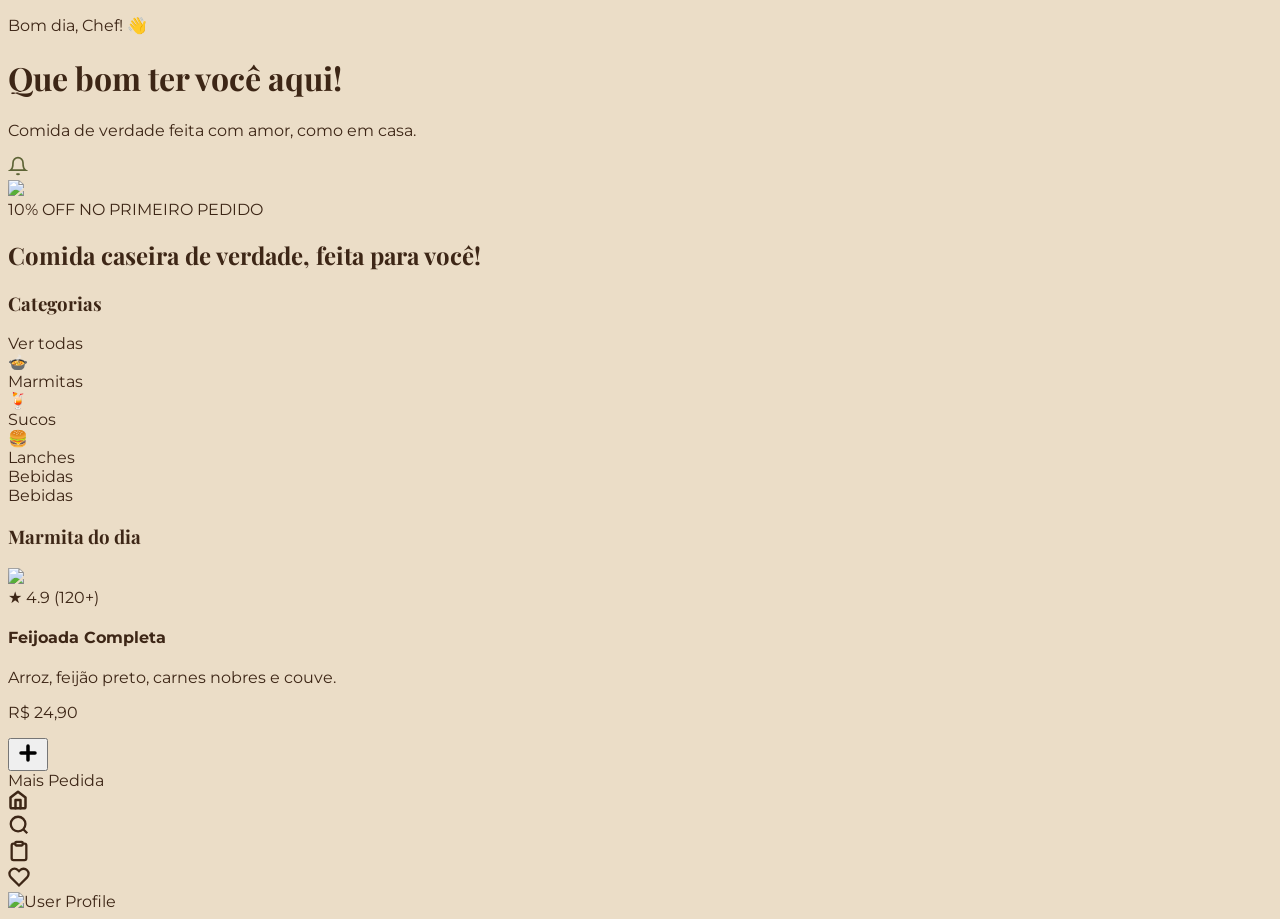
==== commit 7608f243: "Update index.html" ====
--- a/index.html
+++ b/index.html
@@ -3,24 +3,28 @@
 <head>
     <meta charset="UTF-8">
     <meta name="viewport" content="width=device-width, initial-scale=1.0">
-    <title>Sabor de Casa - Oficial</title>
-    <link href="https://fonts.googleapis.com/css2?family=Playfair+Display:ital,wght@0,700;1,700&family=Montserrat:wght@400;500;600;700&display=swap" rel="stylesheet">
+    <title>Sabor de Casa - WebApp</title>
+    
+    <link href="https://fonts.googleapis.com/css2?family=Playfair+Display:ital,wght@0,700;1,700&family=Montserrat:wght@400;600;700&display=swap" rel="stylesheet">
+    
     <script src="https://cdn.tailwindcss.com"></script>
+
     <script>
         tailwind.config = {
             theme: {
                 extend: {
                     colors: {
-                        creme: '#EBDDC7',
-                        terracota: '#B35D33',
-                        oliva: '#5D6335',
-                        cafe: '#3D2616',
-                        claro: '#A6A676',
+                        creme: '#EBDDC7',     // Fundo principal
+                        terracota: '#B35D33', // Botões e ações
+                        oliva: '#5D6335',     // Ícones e detalhes secundários
+                        cafe: '#3D2616',     // Tipografia principal
+                        claro: '#A6A676',     // Texto de apoio claro
                     }
                 }
             }
         }
     </script>
+
     <style>
         body { 
             font-family: 'Montserrat', sans-serif; 
@@ -29,104 +33,105 @@
             background-image: url("https://www.transparenttextures.com/patterns/natural-paper.png");
         }
         .font-serif { font-family: 'Playfair Display', serif; }
+        
+        /* Ocultar barra de rolagem mas manter funcionalidade */
         .no-scrollbar::-webkit-scrollbar { display: none; }
-        
-        /* Efeito de sobreposição do botão no card */
-        .card-shadow { box-shadow: 0 10px 30px -5px rgba(61, 38, 22, 0.1); }
-        .btn-overlap { right: -12px; bottom: 24px; }
-        
-        /* Ajuste fino das bordas arredondadas */
-        .rounded-artisan { border-radius: 2.5rem; }
-        .rounded-card { border-radius: 2rem; }
+        .no-scrollbar { -ms-overflow-style: none; scrollbar-width: none; }
     </style>
 </head>
 <body class="antialiased">
 
-    <div class="max-w-md mx-auto min-h-screen px-5 pb-36 pt-8">
+    <div class="max-w-md mx-auto min-h-screen relative pb-32">
         
-        <header class="flex justify-between items-start mb-8">
-            <div class="space-y-0.5">
-                <p class="text-[10px] font-bold text-oliva/80 tracking-[0.2em] uppercase">Bom dia, Chef! 👋</p>
+        <header class="p-6 pt-10 flex justify-between items-start">
+            <div>
+                <p class="text-[10px] font-bold text-oliva/80 tracking-widest uppercase mb-1">Bom dia, Chef! 👋</p>
                 <h1 class="font-serif text-[28px] font-bold text-cafe leading-tight italic">Que bom ter você aqui!</h1>
                 <p class="text-[11px] text-cafe/60 font-medium">Comida de verdade feita com amor, como em casa.</p>
             </div>
-            <div class="p-2.5 bg-[#F2E8D9]/50 backdrop-blur-sm rounded-full border border-cafe/5 shadow-sm">
-                <svg width="20" height="20" viewBox="0 0 24 24" fill="none" stroke="#5D6335" stroke-width="2"><path d="M18 8A6 6 0 0 0 6 8c0 7-3 9-3 9h18s-3-2-3-9"/><path d="M13.73 21a2 2 0 0 1-3.46 0"/></svg>
+            <div class="flex gap-2">
+                <div class="p-2.5 bg-[#F2E8D9]/50 backdrop-blur-sm rounded-full border border-cafe/5 shadow-sm">
+                    <svg width="20" height="20" viewBox="0 0 24 24" fill="none" stroke="#5D6335" stroke-width="2"><path d="M18 8A6 6 0 0 0 6 8c0 7-3 9-3 9h18s-3-2-3-9"/><path d="M13.73 21a2 2 0 0 1-3.46 0"/></svg>
+                </div>
             </div>
         </header>
 
-        <section class="relative h-[280px] rounded-artisan overflow-hidden shadow-2xl mb-10">
-            <img src="https://images.unsplash.com/photo-1547592166-23ac45744acd?auto=format&fit=crop&q=80&w=800" class="absolute inset-0 w-full h-full object-cover">
-            <div class="absolute inset-0 bg-gradient-to-t from-cafe/80 via-transparent to-transparent p-8 flex flex-col justify-end">
-                <div class="bg-terracota/90 backdrop-blur-sm text-white text-[9px] font-bold px-4 py-1.5 rounded-full w-fit mb-4 tracking-widest uppercase shadow-lg">10% OFF NO PRIMEIRO PEDIDO</div>
-                <h2 class="text-white font-serif text-3xl leading-[1.1] italic">Comida caseira de verdade, feita para você!</h2>
-            </div>
-        </section>
+        <main class="px-5 space-y-9">
+            
+            <section class="relative h-[280px] rounded-[2.5rem] overflow-hidden shadow-2xl">
+                <img src="https://images.unsplash.com/photo-1547592166-23ac45744acd?auto=format&fit=crop&q=80&w=800" class="absolute inset-0 w-full h-full object-cover">
+                <div class="absolute inset-0 bg-gradient-to-t from-cafe/90 via-cafe/20 to-transparent p-8 flex flex-col justify-end">
+                    <span class="bg-terracota/90 backdrop-blur-sm text-white text-[9px] font-bold px-4 py-1.5 rounded-full w-fit mb-4 tracking-widest uppercase">10% OFF NO PRIMEIRO PEDIDO</span>
+                    <h2 class="text-white font-serif text-3xl leading-[1.1] italic">Comida caseira de verdade, feita para você!</h2>
+                </div>
+            </section>
 
-        <section class="mb-10">
-            <div class="flex justify-between items-end mb-6 px-1">
-                <h3 class="text-xl font-serif font-bold italic">Categorias</h3>
-                <span class="text-oliva text-[10px] font-bold tracking-widest border-b border-oliva/30 uppercase cursor-pointer">Ver todas</span>
-            </div>
-            <div class="flex justify-between">
-                <div class="flex flex-col items-center gap-3">
-                    <div class="w-16 h-16 bg-[#D9CEBA] rounded-[1.8rem] flex items-center justify-center text-2xl shadow-inner border border-cafe/5">🍲</div>
-                    <span class="text-[9px] font-bold tracking-widest text-cafe/70 uppercase">Marmitas</span>
+            <section>
+                <div class="flex justify-between items-end mb-6 px-1">
+                    <h3 class="text-xl font-serif font-bold italic">Categorias</h3>
+                    <span class="text-oliva text-[10px] font-bold tracking-widest border-b border-oliva/30 uppercase cursor-pointer">Ver todas</span>
                 </div>
-                <div class="flex flex-col items-center gap-3">
-                    <div class="w-16 h-16 bg-[#D9CEBA] rounded-[1.8rem] flex items-center justify-center text-2xl shadow-inner border border-cafe/5">🍹</div>
-                    <span class="text-[9px] font-bold tracking-widest text-cafe/70 uppercase">Sucos</span>
+                <div class="flex justify-between">
+                    <div class="flex flex-col items-center gap-3">
+                        <div class="w-16 h-16 bg-[#D9CEBA] rounded-[1.8rem] flex items-center justify-center text-2xl shadow-inner border border-cafe/5">🍲</div>
+                        <span class="text-[9px] font-bold tracking-widest text-cafe/70 uppercase">Marmitas</span>
+                    </div>
+                    <div class="flex flex-col items-center gap-3">
+                        <div class="w-16 h-16 bg-[#D9CEBA] rounded-[1.8rem] flex items-center justify-center text-2xl shadow-inner border border-cafe/5">🍹</div>
+                        <span class="text-[9px] font-bold tracking-widest text-cafe/70 uppercase">Sucos</span>
+                    </div>
+                    <div class="flex flex-col items-center gap-3">
+                        <div class="w-16 h-16 bg-[#D9CEBA] rounded-[1.8rem] flex items-center justify-center text-2xl shadow-inner border border-cafe/5">🍔</div>
+                        <span class="text-[9px] font-bold tracking-widest text-cafe/70 uppercase">Lanches</span>
+                    </div>
+                    <div class="flex flex-col items-center gap-3">
+                        <div class="w-16 h-16 bg-[#D9CEBA] rounded-[1.8rem] flex items-center justify-center text-2xl shadow-inner border border-cafe/5">Bebidas</div>
+                        <span class="text-[9px] font-bold tracking-widest text-cafe/70 uppercase">Bebidas</span>
+                    </div>
                 </div>
-                <div class="flex flex-col items-center gap-3">
-                    <div class="w-16 h-16 bg-[#D9CEBA] rounded-[1.8rem] flex items-center justify-center text-2xl shadow-inner border border-cafe/5">🍔</div>
-                    <span class="text-[9px] font-bold tracking-widest text-cafe/70 uppercase">Lanches</span>
+            </section>
+
+            <section class="space-y-6 pb-4 relative">
+                <h3 class="text-xl font-serif font-bold italic px-1">Marmita do dia</h3>
+                
+                <div class="bg-white rounded-[2rem] p-4 flex gap-5 items-center relative shadow-sm border border-black/5 overflow-hidden">
+                    <div class="w-28 h-28 rounded-3xl overflow-hidden shrink-0 shadow-lg relative z-10">
+                        <img src="https://images.unsplash.com/photo-1590666012393-0450134803e0?auto=format&fit=crop&q=80&w=400" class="w-full h-full object-cover">
+                    </div>
+                    <div class="space-y-1 z-10 relative pr-6">
+                        <div class="flex items-center gap-1 text-terracota font-bold text-[10px]">
+                            <span class="text-sm">★</span> 4.9 (120+)
+                        </div>
+                        <h4 class="font-bold text-base leading-tight">Feijoada Completa</h4>
+                        <p class="text-[10px] text-cafe/50 font-medium leading-relaxed mb-1.5">Arroz, feijão preto, carnes nobres e couve.</p>
+                        <p class="text-terracota font-bold text-xl leading-none">R$ 24,90</p>
+                    </div>
+                    
+                    <button class="absolute -right-2 top-1/2 -translate-y-1/2 bg-terracota text-white w-12 h-12 rounded-2xl shadow-xl flex items-center justify-center active:scale-95 transition-transform z-20">
+                        <svg width="24" height="24" viewBox="0 0 24 24" fill="none" stroke="currentColor" stroke-width="3.5" stroke-linecap="round"><line x1="12" y1="5" x2="12" y2="19"></line><line x1="5" y1="12" x2="19" y2="12"></line></svg>
+                    </button>
+
+                    <div class="absolute top-0 right-10 bg-oliva text-white text-[8px] font-bold px-4 py-1.5 rounded-b-xl uppercase tracking-widest shadow-md">Mais Pedida</div>
                 </div>
-                <div class="flex flex-col items-center gap-3">
-                    <div class="w-16 h-16 bg-[#D9CEBA] rounded-[1.8rem] flex items-center justify-center text-2xl shadow-inner border border-cafe/5">🍷</div>
-                    <span class="text-[9px] font-bold tracking-widest text-cafe/70 uppercase">Bebidas</span>
-                </div>
-            </div>
-        </section>
+            </section>
+        </main>
 
-        <section class="space-y-8">
-            <h3 class="text-xl font-serif font-bold italic px-1">Marmita do dia</h3>
-            
-            <div class="bg-white rounded-card p-4 card-shadow flex gap-5 items-center relative">
-                <div class="w-28 h-28 rounded-artisan overflow-hidden shrink-0 shadow-lg">
-                    <img src="https://images.unsplash.com/photo-1590666012393-0450134803e0?auto=format&fit=crop&q=80&w=400" class="w-full h-full object-cover">
-                </div>
-                <div class="flex-1 pr-4">
-                    <div class="flex items-center gap-1 text-terracota font-bold text-[10px] mb-1">
-                        <span class="text-sm">★</span> 4.9 (120+)
-                    </div>
-                    <h4 class="font-bold text-base text-cafe leading-tight mb-1">Feijoada Completa</h4>
-                    <p class="text-[10px] text-cafe/50 font-medium leading-relaxed mb-3">Arroz, feijão preto, carnes nobres e couve.</p>
-                    <p class="text-terracota font-bold text-xl leading-none">R$ 24,90</p>
-                </div>
-                
-                <button class="absolute btn-overlap bg-terracota text-white w-14 h-14 rounded-2xl shadow-[0_10px_20px_rgba(179,93,51,0.4)] flex items-center justify-center active:scale-90 transition-all border-4 border-[#EBDDC7]">
-                    <svg width="28" height="28" viewBox="0 0 24 24" fill="none" stroke="currentColor" stroke-width="3.5" stroke-linecap="round"><line x1="12" y1="5" x2="12" y2="19"></line><line x1="5" y1="12" x2="19" y2="12"></line></svg>
-                </button>
-                
-                <div class="absolute top-0 right-12 bg-oliva text-white text-[8px] font-bold px-4 py-1.5 rounded-b-xl uppercase tracking-[0.2em] shadow-sm">Mais Pedida</div>
-            </div>
-        </section>
-
-        <nav class="fixed bottom-8 left-6 right-6 bg-cafe/95 backdrop-blur-xl rounded-[2.5rem] p-3 flex justify-between items-center shadow-[0_25px_50px_-12px_rgba(0,0,0,0.5)] z-[100] border border-white/10">
+        <nav class="fixed bottom-6 left-6 right-6 bg-cafe/95 backdrop-blur-xl rounded-[2.5rem] p-3 flex justify-between items-center shadow-[0_25px_50px_-12px_rgba(0,0,0,0.5)] z-[100] border border-white/10">
             <div class="bg-terracota p-4 rounded-full shadow-lg text-white">
                 <svg width="20" height="20" viewBox="0 0 24 24" fill="none" stroke="currentColor" stroke-width="3" stroke-linecap="round" stroke-linejoin="round"><path d="m3 9 9-7 9 7v11a2 2 0 0 1-2 2H5a2 2 0 0 1-2-2z"/><polyline points="9 22 9 12 15 12 15 22"/></svg>
             </div>
             <div class="px-2 opacity-30 text-creme">
                 <svg width="22" height="22" viewBox="0 0 24 24" fill="none" stroke="currentColor" stroke-width="2.5"><circle cx="11" cy="11" r="8"/><line x1="21" y1="21" x2="16.65" y2="16.65"/></svg>
             </div>
-            <div class="px-2 opacity-30 text-creme">
+            <div class="px-2 opacity-30 text-creme relative">
                 <svg width="22" height="22" viewBox="0 0 24 24" fill="none" stroke="currentColor" stroke-width="2.5"><path d="M16 4h2a2 2 0 0 1 2 2v14a2 2 0 0 1-2 2H6a2 2 0 0 1-2-2V6a2 2 0 0 1 2-2h2"/><rect x="8" y="2" width="8" height="4" rx="1" ry="1"/></svg>
+                <div class="absolute -top-1 -right-1 w-2 h-2 bg-terracota rounded-full border border-cafe"></div>
             </div>
-            <div class="px-2 opacity-30 text-creme">
+            <div class="px-2 opacity-30 text-creme relative">
                 <svg width="22" height="22" viewBox="0 0 24 24" fill="none" stroke="currentColor" stroke-width="2.5"><path d="M20.84 4.61a5.5 5.5 0 0 0-7.78 0L12 5.67l-1.06-1.06a5.5 5.5 0 0 0-7.78 7.78l1.06 1.06L12 21.23l7.78-7.78 1.06-1.06a5.5 5.5 0 0 0 0-7.78z"/></svg>
             </div>
-            <div class="w-12 h-12 rounded-full overflow-hidden border-2 border-terracota/50 shrink-0">
-                <img src="https://i.pravatar.cc/150?u=athena_chef" alt="Profile" class="w-full h-full object-cover">
+            <div class="w-12 h-12 rounded-full overflow-hidden border-2 border-cafe shrink-0">
+                <img src="https://i.pravatar.cc/150?u=athena_chef" alt="User Profile" class="w-full h-full object-cover">
             </div>
         </nav>
     </div>
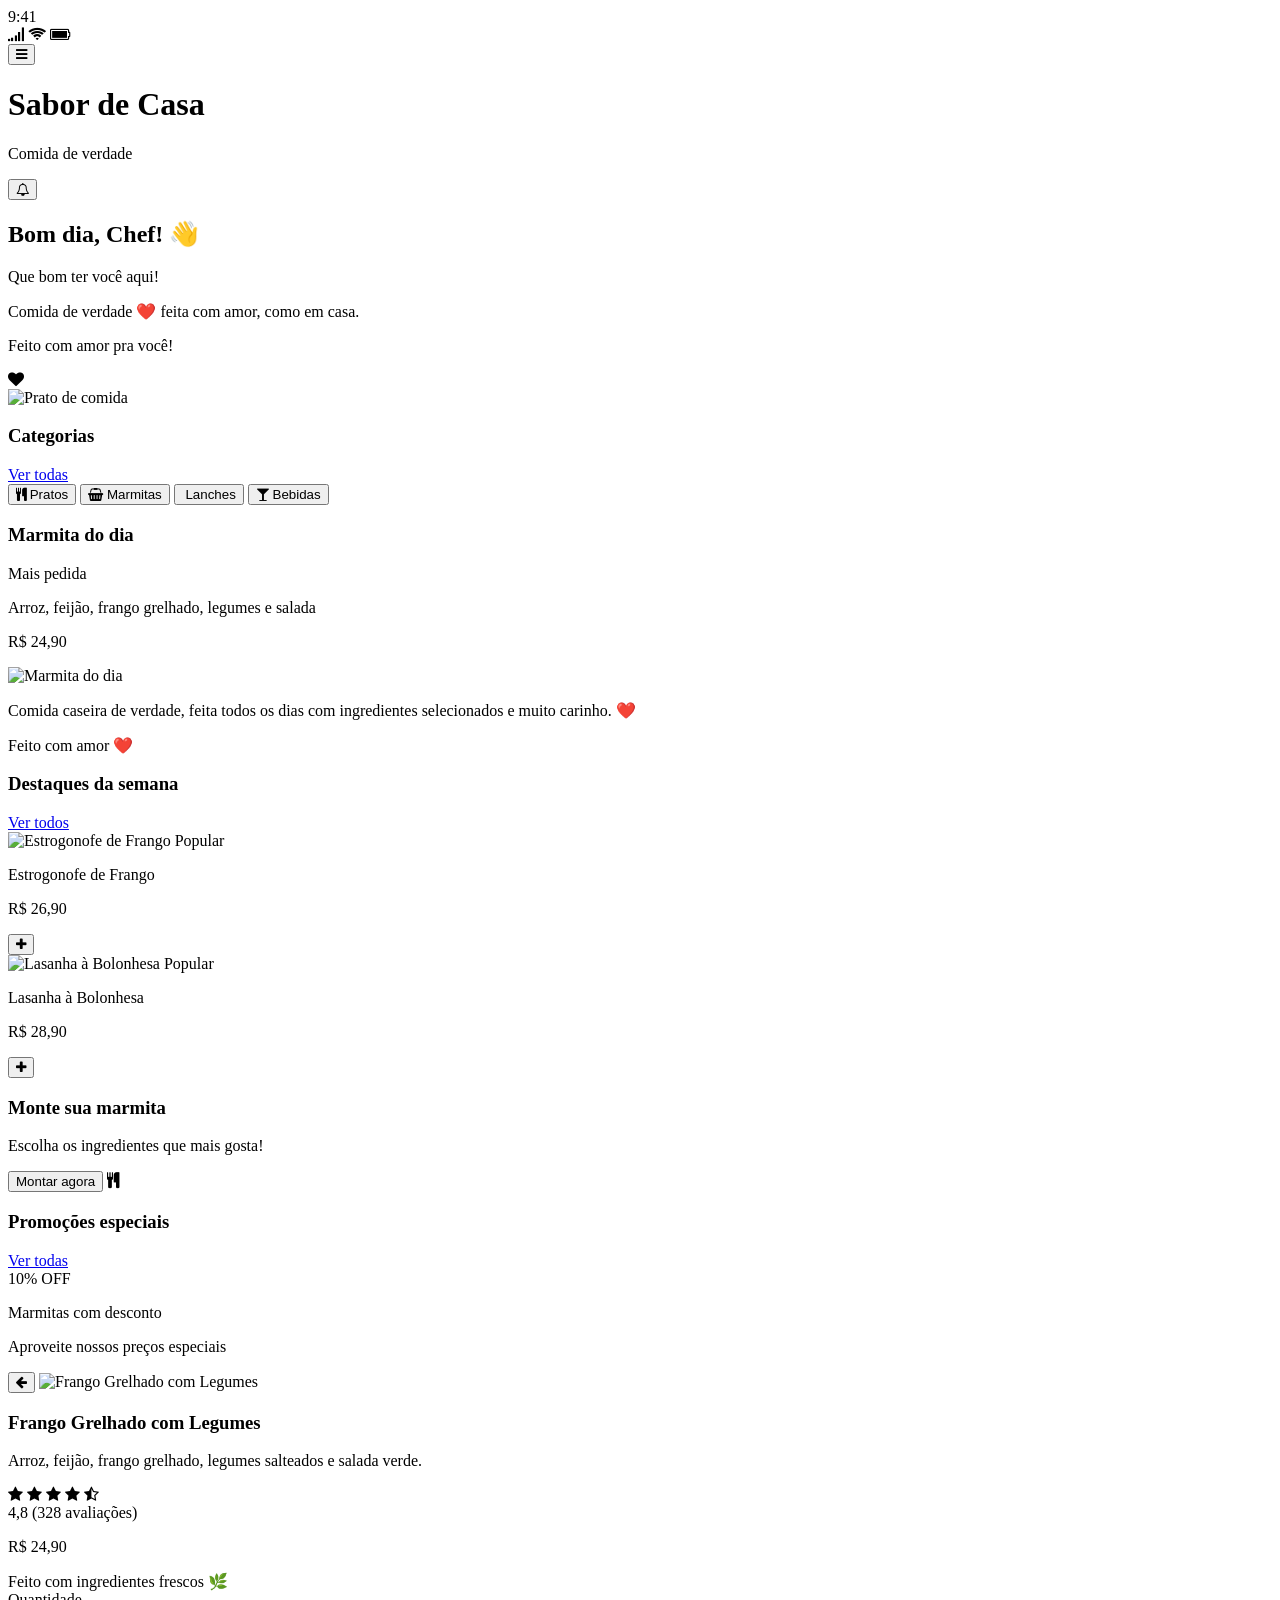
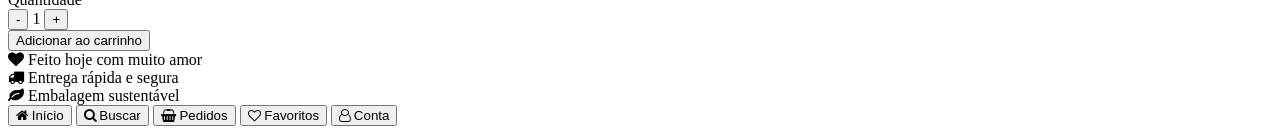
==== commit 395a8d51: "Update index.html" ====
--- a/index.html
+++ b/index.html
@@ -1,140 +1,295 @@
 <!DOCTYPE html>
-<html lang="pt-br">
+<html lang="pt-BR">
 <head>
     <meta charset="UTF-8">
     <meta name="viewport" content="width=device-width, initial-scale=1.0">
-    <title>Sabor de Casa - WebApp</title>
-    
-    <link href="https://fonts.googleapis.com/css2?family=Playfair+Display:ital,wght@0,700;1,700&family=Montserrat:wght@400;600;700&display=swap" rel="stylesheet">
-    
+    <title>Sabor de Casa - Marmitas Caseiras</title>
     <script src="https://cdn.tailwindcss.com"></script>
-
+    <link href="https://cdn.jsdelivr.net/npm/font-awesome@4.7.0/css/font-awesome.min.css" rel="stylesheet">
+    <style type="text/tailwindcss">
+        @layer utilities {
+            .font-cursive {
+                font-family: 'Brush Script MT', cursive;
+            }
+            .font-sans {
+                font-family: 'Arial', sans-serif;
+            }
+            .bg-papel {
+                background-color: #f8f2e4;
+            }
+            .text-verde-oliva {
+                color: #4a5a3e;
+            }
+            .bg-verde-oliva {
+                background-color: #4a5a3e;
+            }
+            .text-terracota {
+                color: #b85c38;
+            }
+            .bg-terracota {
+                background-color: #b85c38;
+            }
+            .text-marrom-cafe {
+                color: #5c3a21;
+            }
+            .bg-marrom-cafe {
+                background-color: #5c3a21;
+            }
+            .text-verde-claro {
+                color: #8a9a5b;
+            }
+            .bg-verde-claro {
+                background-color: #8a9a5b;
+            }
+            .border-papel {
+                border-color: #e8d9c0;
+            }
+        }
+    </style>
     <script>
         tailwind.config = {
             theme: {
                 extend: {
                     colors: {
-                        creme: '#EBDDC7',     // Fundo principal
-                        terracota: '#B35D33', // Botões e ações
-                        oliva: '#5D6335',     // Ícones e detalhes secundários
-                        cafe: '#3D2616',     // Tipografia principal
-                        claro: '#A6A676',     // Texto de apoio claro
-                    }
+                        creme: '#f8f2e4',
+                        'creme-claro': '#fcf6e9',
+                    },
                 }
             }
         }
     </script>
-
-    <style>
-        body { 
-            font-family: 'Montserrat', sans-serif; 
-            background-color: #EBDDC7; 
-            color: #3D2616;
-            background-image: url("https://www.transparenttextures.com/patterns/natural-paper.png");
-        }
-        .font-serif { font-family: 'Playfair Display', serif; }
-        
-        /* Ocultar barra de rolagem mas manter funcionalidade */
-        .no-scrollbar::-webkit-scrollbar { display: none; }
-        .no-scrollbar { -ms-overflow-style: none; scrollbar-width: none; }
-    </style>
 </head>
-<body class="antialiased">
-
-    <div class="max-w-md mx-auto min-h-screen relative pb-32">
-        
-        <header class="p-6 pt-10 flex justify-between items-start">
-            <div>
-                <p class="text-[10px] font-bold text-oliva/80 tracking-widest uppercase mb-1">Bom dia, Chef! 👋</p>
-                <h1 class="font-serif text-[28px] font-bold text-cafe leading-tight italic">Que bom ter você aqui!</h1>
-                <p class="text-[11px] text-cafe/60 font-medium">Comida de verdade feita com amor, como em casa.</p>
+<body class="bg-creme font-sans text-marrom-cafe min-h-screen">
+    <!-- Container Principal -->
+    <div class="max-w-md mx-auto bg-creme min-h-screen shadow-xl relative overflow-hidden">
+        <!-- Barra de Status -->
+        <div class="bg-marrom-cafe/10 px-4 py-2 flex justify-between items-center text-xs">
+            <span>9:41</span>
+            <div class="flex gap-1">
+                <i class="fa fa-signal"></i>
+                <i class="fa fa-wifi"></i>
+                <i class="fa fa-battery-full"></i>
             </div>
-            <div class="flex gap-2">
-                <div class="p-2.5 bg-[#F2E8D9]/50 backdrop-blur-sm rounded-full border border-cafe/5 shadow-sm">
-                    <svg width="20" height="20" viewBox="0 0 24 24" fill="none" stroke="#5D6335" stroke-width="2"><path d="M18 8A6 6 0 0 0 6 8c0 7-3 9-3 9h18s-3-2-3-9"/><path d="M13.73 21a2 2 0 0 1-3.46 0"/></svg>
-                </div>
+        </div>
+
+        <!-- Cabeçalho -->
+        <header class="px-4 py-3 flex justify-between items-center border-b border-papel">
+            <button class="text-marrom-cafe text-lg">
+                <i class="fa fa-bars"></i>
+            </button>
+            <div class="text-center">
+                <h1 class="font-cursive text-[clamp(1.5rem,4vw,2rem)] text-terracota font-bold">Sabor de Casa</h1>
+                <p class="text-xs text-marrom-cafe/70">Comida de verdade</p>
             </div>
+            <button class="text-marrom-cafe text-lg">
+                <i class="fa fa-bell-o"></i>
+            </button>
         </header>
 
-        <main class="px-5 space-y-9">
-            
-            <section class="relative h-[280px] rounded-[2.5rem] overflow-hidden shadow-2xl">
-                <img src="https://images.unsplash.com/photo-1547592166-23ac45744acd?auto=format&fit=crop&q=80&w=800" class="absolute inset-0 w-full h-full object-cover">
-                <div class="absolute inset-0 bg-gradient-to-t from-cafe/90 via-cafe/20 to-transparent p-8 flex flex-col justify-end">
-                    <span class="bg-terracota/90 backdrop-blur-sm text-white text-[9px] font-bold px-4 py-1.5 rounded-full w-fit mb-4 tracking-widest uppercase">10% OFF NO PRIMEIRO PEDIDO</span>
-                    <h2 class="text-white font-serif text-3xl leading-[1.1] italic">Comida caseira de verdade, feita para você!</h2>
-                </div>
-            </section>
-
-            <section>
-                <div class="flex justify-between items-end mb-6 px-1">
-                    <h3 class="text-xl font-serif font-bold italic">Categorias</h3>
-                    <span class="text-oliva text-[10px] font-bold tracking-widest border-b border-oliva/30 uppercase cursor-pointer">Ver todas</span>
-                </div>
-                <div class="flex justify-between">
-                    <div class="flex flex-col items-center gap-3">
-                        <div class="w-16 h-16 bg-[#D9CEBA] rounded-[1.8rem] flex items-center justify-center text-2xl shadow-inner border border-cafe/5">🍲</div>
-                        <span class="text-[9px] font-bold tracking-widest text-cafe/70 uppercase">Marmitas</span>
-                    </div>
-                    <div class="flex flex-col items-center gap-3">
-                        <div class="w-16 h-16 bg-[#D9CEBA] rounded-[1.8rem] flex items-center justify-center text-2xl shadow-inner border border-cafe/5">🍹</div>
-                        <span class="text-[9px] font-bold tracking-widest text-cafe/70 uppercase">Sucos</span>
-                    </div>
-                    <div class="flex flex-col items-center gap-3">
-                        <div class="w-16 h-16 bg-[#D9CEBA] rounded-[1.8rem] flex items-center justify-center text-2xl shadow-inner border border-cafe/5">🍔</div>
-                        <span class="text-[9px] font-bold tracking-widest text-cafe/70 uppercase">Lanches</span>
-                    </div>
-                    <div class="flex flex-col items-center gap-3">
-                        <div class="w-16 h-16 bg-[#D9CEBA] rounded-[1.8rem] flex items-center justify-center text-2xl shadow-inner border border-cafe/5">Bebidas</div>
-                        <span class="text-[9px] font-bold tracking-widest text-cafe/70 uppercase">Bebidas</span>
-                    </div>
-                </div>
-            </section>
-
-            <section class="space-y-6 pb-4 relative">
-                <h3 class="text-xl font-serif font-bold italic px-1">Marmita do dia</h3>
+        <!-- Conteúdo Principal -->
+        <main class="px-4 pb-20">
+            <!-- Saudação -->
+            <section class="my-4">
+                <h2 class="text-lg font-bold">Bom dia, Chef! 👋</h2>
+                <p class="text-marrom-cafe/80">Que bom ter você aqui!</p>
+                <p class="text-sm mt-1">Comida de verdade ❤️ feita com amor, como em casa.</p>
+            </section>
+
+            <!-- Destaque Principal -->
+            <section class="bg-creme-claro rounded-lg p-3 shadow-sm border border-papel mb-5">
+                <div class="flex justify-between items-start">
+                    <div>
+                        <p class="font-cursive text-lg text-terracota">Feito com amor pra você!</p>
+                        <i class="fa fa-heart text-terracota mt-1"></i>
+                    </div>
+                    <img src="https://picsum.photos/id/477/150/100" alt="Prato de comida" class="rounded w-28 h-20 object-cover">
+                </div>
+            </section>
+
+            <!-- Categorias -->
+            <section class="mb-5">
+                <div class="flex justify-between items-center mb-2">
+                    <h3 class="font-bold">Categorias</h3>
+                    <a href="#" class="text-xs text-verde-oliva">Ver todas</a>
+                </div>
+                <div class="grid grid-cols-4 gap-3">
+                    <button class="flex flex-col items-center gap-1 p-2 rounded-lg bg-verde-claro/10 hover:bg-verde-claro/20 transition">
+                        <i class="fa fa-cutlery text-verde-oliva text-lg"></i>
+                        <span class="text-xs">Pratos</span>
+                    </button>
+                    <button class="flex flex-col items-center gap-1 p-2 rounded-lg bg-verde-claro/10 hover:bg-verde-claro/20 transition">
+                        <i class="fa fa-shopping-basket text-verde-oliva text-lg"></i>
+                        <span class="text-xs">Marmitas</span>
+                    </button>
+                    <button class="flex flex-col items-center gap-1 p-2 rounded-lg bg-verde-claro/10 hover:bg-verde-claro/20 transition">
+                        <i class="fa fa-burger text-verde-oliva text-lg"></i>
+                        <span class="text-xs">Lanches</span>
+                    </button>
+                    <button class="flex flex-col items-center gap-1 p-2 rounded-lg bg-verde-claro/10 hover:bg-verde-claro/20 transition">
+                        <i class="fa fa-glass text-verde-oliva text-lg"></i>
+                        <span class="text-xs">Bebidas</span>
+                    </button>
+                </div>
+            </section>
+
+            <!-- Marmita do Dia -->
+            <section class="bg-creme-claro rounded-lg p-3 shadow-sm border border-papel mb-5">
+                <div class="flex justify-between items-center mb-2">
+                    <h3 class="font-bold">Marmita do dia</h3>
+                    <span class="bg-verde-oliva text-white text-xs px-2 py-0.5 rounded">Mais pedida</span>
+                </div>
+                <div class="flex items-center gap-3">
+                    <div class="flex-1">
+                        <p class="text-sm">Arroz, feijão, frango grelhado, legumes e salada</p>
+                        <p class="font-bold text-lg mt-1">R$ 24,90</p>
+                    </div>
+                    <img src="https://picsum.photos/id/477/100/100" alt="Marmita do dia" class="rounded w-20 h-20 object-cover">
+                </div>
+            </section>
+
+            <!-- Destaques da Semana -->
+            <section class="mb-5">
+                <div class="bg-verde-oliva text-white p-3 rounded-lg mb-4 relative overflow-hidden">
+                    <p>Comida caseira de verdade, feita todos os dias com ingredientes selecionados e muito carinho. ❤️</p>
+                    <span class="absolute top-2 right-2 bg-white text-verde-oliva text-xs px-2 py-1 rounded transform rotate-3">Feito com amor ❤️</span>
+                </div>
+
+                <div class="flex justify-between items-center mb-2">
+                    <h3 class="font-bold">Destaques da semana</h3>
+                    <a href="#" class="text-xs text-verde-oliva">Ver todos</a>
+                </div>
+
+                <div class="grid grid-cols-2 gap-3 mb-5">
+                    <div class="bg-creme-claro rounded-lg p-2 shadow-sm border border-papel">
+                        <div class="relative">
+                            <img src="https://picsum.photos/id/478/150/100" alt="Estrogonofe de Frango" class="rounded w-full h-24 object-cover mb-2">
+                            <span class="absolute top-2 left-2 bg-terracota text-white text-xs px-1.5 py-0.5 rounded">Popular</span>
+                        </div>
+                        <p class="text-sm font-medium">Estrogonofe de Frango</p>
+                        <div class="flex justify-between items-center mt-1">
+                            <p class="font-bold">R$ 26,90</p>
+                            <button class="bg-verde-oliva text-white w-7 h-7 rounded-full flex items-center justify-center hover:bg-verde-oliva/80 transition">
+                                <i class="fa fa-plus text-xs"></i>
+                            </button>
+                        </div>
+                    </div>
+
+                    <div class="bg-creme-claro rounded-lg p-2 shadow-sm border border-papel">
+                        <div class="relative">
+                            <img src="https://picsum.photos/id/479/150/100" alt="Lasanha à Bolonhesa" class="rounded w-full h-24 object-cover mb-2">
+                            <span class="absolute top-2 left-2 bg-terracota text-white text-xs px-1.5 py-0.5 rounded">Popular</span>
+                        </div>
+                        <p class="text-sm font-medium">Lasanha à Bolonhesa</p>
+                        <div class="flex justify-between items-center mt-1">
+                            <p class="font-bold">R$ 28,90</p>
+                            <button class="bg-verde-oliva text-white w-7 h-7 rounded-full flex items-center justify-center hover:bg-verde-oliva/80 transition">
+                                <i class="fa fa-plus text-xs"></i>
+                            </button>
+                        </div>
+                    </div>
+                </div>
+            </section>
+
+            <!-- Monte sua Marmita -->
+            <section class="bg-verde-oliva/10 rounded-lg p-4 mb-5">
+                <h3 class="font-bold text-verde-oliva mb-1">Monte sua marmita</h3>
+                <p class="text-sm mb-3">Escolha os ingredientes que mais gosta!</p>
+                <div class="flex justify-between items-center">
+                    <button class="bg-verde-oliva text-white px-4 py-2 rounded text-sm hover:bg-verde-oliva/90 transition">Montar agora</button>
+                    <i class="fa fa-cutlery text-verde-oliva text-2xl"></i>
+                </div>
+            </section>
+
+            <!-- Promoções -->
+            <section class="mb-8">
+                <div class="flex justify-between items-center mb-2">
+                    <h3 class="font-bold">Promoções especiais</h3>
+                    <a href="#" class="text-xs text-verde-oliva">Ver todas</a>
+                </div>
+                <div class="bg-terracota/10 rounded-lg p-3 border border-terracota/20">
+                    <div class="flex items-center gap-3">
+                        <div class="bg-terracota text-white font-bold text-lg px-3 py-2 rounded-lg">10% OFF</div>
+                        <div>
+                            <p class="font-bold">Marmitas com desconto</p>
+                            <p class="text-sm">Aproveite nossos preços especiais</p>
+                        </div>
+                    </div>
+                </div>
+            </section>
+
+            <!-- Detalhes do Prato (Visível ao clicar) -->
+            <section id="detalhes-prato" class="hidden bg-creme-claro rounded-lg p-4 shadow-lg border border-papel mb-8">
+                <button class="mb-2 text-marrom-cafe" onclick="fecharDetalhes()">
+                    <i class="fa fa-arrow-left"></i>
+                </button>
+                <img src="https://picsum.photos/id/477/300/180" alt="Frango Grelhado com Legumes" class="rounded-lg w-full h-40 object-cover mb-3">
+                <div class="flex justify-between items-start">
+                    <div>
+                        <h3 class="font-bold text-xl">Frango Grelhado com Legumes</h3>
+                        <p class="text-sm mt-1">Arroz, feijão, frango grelhado, legumes salteados e salada verde.</p>
+                        <div class="flex items-center gap-1 mt-2">
+                            <div class="flex text-yellow-500 text-sm">
+                                <i class="fa fa-star"></i>
+                                <i class="fa fa-star"></i>
+                                <i class="fa fa-star"></i>
+                                <i class="fa fa-star"></i>
+                                <i class="fa fa-star-half-o"></i>
+                            </div>
+                            <span class="text-xs">4,8 (328 avaliações)</span>
+                        </div>
+                        <p class="font-bold text-2xl mt-2">R$ 24,90</p>
+                    </div>
+                    <span class="bg-creme p-2 rounded text-xs border border-papel">Feito com ingredientes frescos 🌿</span>
+                </div>
+
+                <div class="mt-4">
+                    <label class="text-sm font-medium">Quantidade</label>
+                    <div class="flex items-center gap-2 mt-1">
+                        <button class="w-8 h-8 rounded bg-papel hover:bg-papel/80">-</button>
+                        <span>1</span>
+                        <button class="w-8 h-8 rounded bg-papel hover:bg-papel/80">+</button>
+                    </div>
+                </div>
+
+                <button class="w-full bg-terracota text-white py-3 rounded-lg mt-4 font-medium hover:bg-terracota/90 transition">Adicionar ao carrinho</button>
+
+                <div class="mt-4 space-y-2 text-sm">
+                    <div class="flex items-center gap-2">
+                        <i class="fa fa-heart text-terracota"></i>
+                        <span>Feito hoje com muito amor</span>
+                    </div>
+                    <div class="flex items-center gap-2">
+                        <i class="fa fa-truck text-verde-oliva"></i>
+                        <span>Entrega rápida e segura</span>
+                    </div>
+                    <div class="flex items-center gap-2">
+                        <i class="fa fa-leaf text-verde-claro"></i>
+                        <span>Embalagem sustentável</span>
+                    </div>
+                </div>
+            </section>
+        </main>
+
+        <!-- Navegação Inferior -->
+        <nav class="fixed bottom-0 left-0 right-0 bg-creme border-t border-papel px-6 py-2 flex justify-between items-center shadow-md">
+            <button class="flex flex-col items-center gap-1 text-verde-oliva">
+                <i class="fa fa-home text-lg"></i>
+                <span class="text-xs">Início</span>
+            </button>
+            <button class="flex flex-col items-center gap-1 text-marrom-cafe/70 hover:text-verde-oliva transition">
+                <i class="fa fa-search text-lg"></i>
+                <span class="text-xs">Buscar</span>
+            </button>
+            <button class="flex flex-col items-center gap-1 text-marrom-cafe/70 hover:text-verde-oliva transition">
+                <i class="fa fa-shopping-basket text-lg"></i>
+                <span class="text-xs">Pedidos</span>
+            </button>
+            <button class="flex flex-col items-center gap-1 text-marrom-cafe/70 hover:text-verde-oliva transition">
+                <i class="fa fa-heart-o text-lg"></i>
+                <span class="text-xs">Favoritos</span>
+            </button>
+            <button class="flex flex-col items-center gap-1 text-marrom-cafe/70 hover:text-verde-oliva transition">
+                <i class="fa fa-user-o text-lg"></i>
+                <span class="text-xs">Conta</span>
+            </button
                 
-                <div class="bg-white rounded-[2rem] p-4 flex gap-5 items-center relative shadow-sm border border-black/5 overflow-hidden">
-                    <div class="w-28 h-28 rounded-3xl overflow-hidden shrink-0 shadow-lg relative z-10">
-                        <img src="https://images.unsplash.com/photo-1590666012393-0450134803e0?auto=format&fit=crop&q=80&w=400" class="w-full h-full object-cover">
-                    </div>
-                    <div class="space-y-1 z-10 relative pr-6">
-                        <div class="flex items-center gap-1 text-terracota font-bold text-[10px]">
-                            <span class="text-sm">★</span> 4.9 (120+)
-                        </div>
-                        <h4 class="font-bold text-base leading-tight">Feijoada Completa</h4>
-                        <p class="text-[10px] text-cafe/50 font-medium leading-relaxed mb-1.5">Arroz, feijão preto, carnes nobres e couve.</p>
-                        <p class="text-terracota font-bold text-xl leading-none">R$ 24,90</p>
-                    </div>
-                    
-                    <button class="absolute -right-2 top-1/2 -translate-y-1/2 bg-terracota text-white w-12 h-12 rounded-2xl shadow-xl flex items-center justify-center active:scale-95 transition-transform z-20">
-                        <svg width="24" height="24" viewBox="0 0 24 24" fill="none" stroke="currentColor" stroke-width="3.5" stroke-linecap="round"><line x1="12" y1="5" x2="12" y2="19"></line><line x1="5" y1="12" x2="19" y2="12"></line></svg>
-                    </button>
-
-                    <div class="absolute top-0 right-10 bg-oliva text-white text-[8px] font-bold px-4 py-1.5 rounded-b-xl uppercase tracking-widest shadow-md">Mais Pedida</div>
-                </div>
-            </section>
-        </main>
-
-        <nav class="fixed bottom-6 left-6 right-6 bg-cafe/95 backdrop-blur-xl rounded-[2.5rem] p-3 flex justify-between items-center shadow-[0_25px_50px_-12px_rgba(0,0,0,0.5)] z-[100] border border-white/10">
-            <div class="bg-terracota p-4 rounded-full shadow-lg text-white">
-                <svg width="20" height="20" viewBox="0 0 24 24" fill="none" stroke="currentColor" stroke-width="3" stroke-linecap="round" stroke-linejoin="round"><path d="m3 9 9-7 9 7v11a2 2 0 0 1-2 2H5a2 2 0 0 1-2-2z"/><polyline points="9 22 9 12 15 12 15 22"/></svg>
-            </div>
-            <div class="px-2 opacity-30 text-creme">
-                <svg width="22" height="22" viewBox="0 0 24 24" fill="none" stroke="currentColor" stroke-width="2.5"><circle cx="11" cy="11" r="8"/><line x1="21" y1="21" x2="16.65" y2="16.65"/></svg>
-            </div>
-            <div class="px-2 opacity-30 text-creme relative">
-                <svg width="22" height="22" viewBox="0 0 24 24" fill="none" stroke="currentColor" stroke-width="2.5"><path d="M16 4h2a2 2 0 0 1 2 2v14a2 2 0 0 1-2 2H6a2 2 0 0 1-2-2V6a2 2 0 0 1 2-2h2"/><rect x="8" y="2" width="8" height="4" rx="1" ry="1"/></svg>
-                <div class="absolute -top-1 -right-1 w-2 h-2 bg-terracota rounded-full border border-cafe"></div>
-            </div>
-            <div class="px-2 opacity-30 text-creme relative">
-                <svg width="22" height="22" viewBox="0 0 24 24" fill="none" stroke="currentColor" stroke-width="2.5"><path d="M20.84 4.61a5.5 5.5 0 0 0-7.78 0L12 5.67l-1.06-1.06a5.5 5.5 0 0 0-7.78 7.78l1.06 1.06L12 21.23l7.78-7.78 1.06-1.06a5.5 5.5 0 0 0 0-7.78z"/></svg>
-            </div>
-            <div class="w-12 h-12 rounded-full overflow-hidden border-2 border-cafe shrink-0">
-                <img src="https://i.pravatar.cc/150?u=athena_chef" alt="User Profile" class="w-full h-full object-cover">
-            </div>
-        </nav>
-    </div>
-
-</body>
-</html>
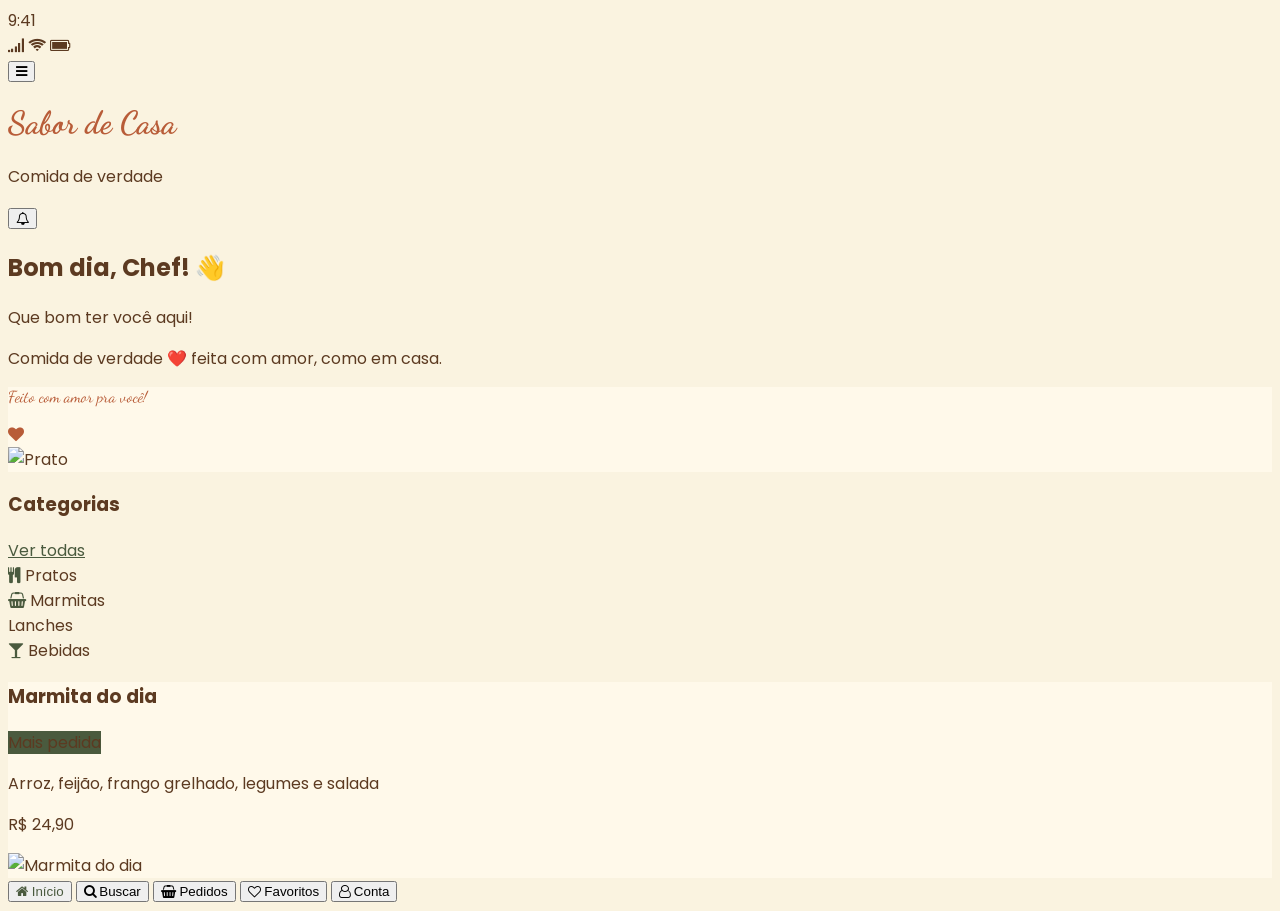
==== commit a79dbbec: "Refactor index.html for improved layout and styles Updated title and styles, improved layout and str" ====
--- a/index.html
+++ b/index.html
@@ -3,69 +3,56 @@
 <head>
     <meta charset="UTF-8">
     <meta name="viewport" content="width=device-width, initial-scale=1.0">
-    <title>Sabor de Casa - Marmitas Caseiras</title>
+    <title>Sabor de Casa</title>
     <script src="https://cdn.tailwindcss.com"></script>
     <link href="https://cdn.jsdelivr.net/npm/font-awesome@4.7.0/css/font-awesome.min.css" rel="stylesheet">
-    <style type="text/tailwindcss">
-        @layer utilities {
-            .font-cursive {
-                font-family: 'Brush Script MT', cursive;
-            }
-            .font-sans {
-                font-family: 'Arial', sans-serif;
-            }
-            .bg-papel {
-                background-color: #f8f2e4;
-            }
-            .text-verde-oliva {
-                color: #4a5a3e;
-            }
-            .bg-verde-oliva {
-                background-color: #4a5a3e;
-            }
-            .text-terracota {
-                color: #b85c38;
-            }
-            .bg-terracota {
-                background-color: #b85c38;
-            }
-            .text-marrom-cafe {
-                color: #5c3a21;
-            }
-            .bg-marrom-cafe {
-                background-color: #5c3a21;
-            }
-            .text-verde-claro {
-                color: #8a9a5b;
-            }
-            .bg-verde-claro {
-                background-color: #8a9a5b;
-            }
-            .border-papel {
-                border-color: #e8d9c0;
-            }
+    <style>
+        @import url('https://fonts.googleapis.com/css2?family=Dancing+Script:wght@400;600;700&family=Poppins:wght@300;400;500;600&display=swap');
+        
+        body {
+            font-family: 'Poppins', sans-serif;
+            background-color: #FAF3E0;
+            color: #5C3A21;
         }
+        .font-cursive {
+            font-family: 'Dancing Script', cursive;
+        }
+        .cor-terracota { color: #B85C38; }
+        .bg-terracota { background-color: #B85C38; }
+        .cor-verde-oliva { color: #4A5A3E; }
+        .bg-verde-oliva { background-color: #4A5A3E; }
+        .borda-suave { border-color: #E8D9C0; }
+        .bg-papel { background-color: #FAF3E0; }
+        .bg-papel-claro { background-color: #FFF9EA; }
     </style>
     <script>
         tailwind.config = {
             theme: {
                 extend: {
                     colors: {
-                        creme: '#f8f2e4',
-                        'creme-claro': '#fcf6e9',
+                        papel: '#FAF3E0',
+                        'papel-claro': '#FFF9EA',
+                        terracota: '#B85C38',
+                        'verde-oliva': '#4A5A3E',
+                        'marrom-cafe': '#5C3A21',
                     },
+                    fontFamily: {
+                        cursive: ['Dancing Script', 'cursive'],
+                        sans: ['Poppins', 'sans-serif'],
+                    }
                 }
             }
         }
     </script>
 </head>
-<body class="bg-creme font-sans text-marrom-cafe min-h-screen">
-    <!-- Container Principal -->
-    <div class="max-w-md mx-auto bg-creme min-h-screen shadow-xl relative overflow-hidden">
-        <!-- Barra de Status -->
-        <div class="bg-marrom-cafe/10 px-4 py-2 flex justify-between items-center text-xs">
+<body class="bg-papel font-sans text-marrom-cafe min-h-screen">
+    <!-- Container Principal - igual ao celular -->
+    <div class="max-w-md mx-auto bg-papel min-h-screen relative shadow-2xl">
+        
+        <!-- Barra superior (horário e ícones) -->
+        <div class="px-5 py-3 flex justify-between items-center text-xs text-marrom-cafe/80">
             <span>9:41</span>
-            <div class="flex gap-1">
+            <div class="flex gap-2">
                 <i class="fa fa-signal"></i>
                 <i class="fa fa-wifi"></i>
                 <i class="fa fa-battery-full"></i>
@@ -73,223 +60,105 @@
         </div>
 
         <!-- Cabeçalho -->
-        <header class="px-4 py-3 flex justify-between items-center border-b border-papel">
-            <button class="text-marrom-cafe text-lg">
+        <header class="px-5 py-4 flex justify-between items-center border-b borda-suave/50">
+            <button class="text-marrom-cafe text-xl">
                 <i class="fa fa-bars"></i>
             </button>
             <div class="text-center">
-                <h1 class="font-cursive text-[clamp(1.5rem,4vw,2rem)] text-terracota font-bold">Sabor de Casa</h1>
-                <p class="text-xs text-marrom-cafe/70">Comida de verdade</p>
+                <h1 class="font-cursive text-[clamp(1.8rem,5vw,2.2rem)] font-bold cor-terracota">Sabor de Casa</h1>
+                <p class="text-sm text-marrom-cafe/70 -mt-1">Comida de verdade</p>
             </div>
-            <button class="text-marrom-cafe text-lg">
+            <button class="text-marrom-cafe text-xl">
                 <i class="fa fa-bell-o"></i>
             </button>
         </header>
 
-        <!-- Conteúdo Principal -->
-        <main class="px-4 pb-20">
+        <!-- Conteúdo -->
+        <main class="px-5 py-6 pb-24">
             <!-- Saudação -->
-            <section class="my-4">
-                <h2 class="text-lg font-bold">Bom dia, Chef! 👋</h2>
-                <p class="text-marrom-cafe/80">Que bom ter você aqui!</p>
-                <p class="text-sm mt-1">Comida de verdade ❤️ feita com amor, como em casa.</p>
+            <section class="mb-8 space-y-2">
+                <h2 class="text-lg font-medium">Bom dia, Chef! 👋</h2>
+                <p class="text-base">Que bom ter você aqui!</p>
+                <p class="text-base">Comida de verdade ❤️ feita com amor, como em casa.</p>
             </section>
 
-            <!-- Destaque Principal -->
-            <section class="bg-creme-claro rounded-lg p-3 shadow-sm border border-papel mb-5">
+            <!-- Card "Feito com amor" -->
+            <section class="bg-papel-claro rounded-xl p-5 border borda-suave shadow-sm mb-8">
                 <div class="flex justify-between items-start">
                     <div>
-                        <p class="font-cursive text-lg text-terracota">Feito com amor pra você!</p>
-                        <i class="fa fa-heart text-terracota mt-1"></i>
+                        <p class="font-cursive text-xl cor-terracota">Feito com amor pra você!</p>
+                        <i class="fa fa-heart cor-terracota mt-2"></i>
                     </div>
-                    <img src="https://picsum.photos/id/477/150/100" alt="Prato de comida" class="rounded w-28 h-20 object-cover">
+                    <img src="https://picsum.photos/id/10/140/100" alt="Prato" class="rounded-lg w-32 h-24 object-cover">
                 </div>
             </section>
 
             <!-- Categorias -->
-            <section class="mb-5">
-                <div class="flex justify-between items-center mb-2">
-                    <h3 class="font-bold">Categorias</h3>
-                    <a href="#" class="text-xs text-verde-oliva">Ver todas</a>
+            <section class="mb-10">
+                <div class="flex justify-between items-center mb-6">
+                    <h3 class="text-lg font-medium">Categorias</h3>
+                    <a href="#" class="text-sm cor-verde-oliva">Ver todas</a>
                 </div>
-                <div class="grid grid-cols-4 gap-3">
-                    <button class="flex flex-col items-center gap-1 p-2 rounded-lg bg-verde-claro/10 hover:bg-verde-claro/20 transition">
-                        <i class="fa fa-cutlery text-verde-oliva text-lg"></i>
-                        <span class="text-xs">Pratos</span>
-                    </button>
-                    <button class="flex flex-col items-center gap-1 p-2 rounded-lg bg-verde-claro/10 hover:bg-verde-claro/20 transition">
-                        <i class="fa fa-shopping-basket text-verde-oliva text-lg"></i>
-                        <span class="text-xs">Marmitas</span>
-                    </button>
-                    <button class="flex flex-col items-center gap-1 p-2 rounded-lg bg-verde-claro/10 hover:bg-verde-claro/20 transition">
-                        <i class="fa fa-burger text-verde-oliva text-lg"></i>
-                        <span class="text-xs">Lanches</span>
-                    </button>
-                    <button class="flex flex-col items-center gap-1 p-2 rounded-lg bg-verde-claro/10 hover:bg-verde-claro/20 transition">
-                        <i class="fa fa-glass text-verde-oliva text-lg"></i>
-                        <span class="text-xs">Bebidas</span>
-                    </button>
+                <div class="grid grid-cols-4 gap-4 text-center">
+                    <div class="flex flex-col items-center gap-2">
+                        <i class="fa fa-cutlery cor-verde-oliva text-2xl"></i>
+                        <span class="text-sm">Pratos</span>
+                    </div>
+                    <div class="flex flex-col items-center gap-2">
+                        <i class="fa fa-shopping-basket cor-verde-oliva text-2xl"></i>
+                        <span class="text-sm">Marmitas</span>
+                    </div>
+                    <div class="flex flex-col items-center gap-2">
+                        <span class="text-xl font-light">Lanches</span>
+                    </div>
+                    <div class="flex flex-col items-center gap-2">
+                        <i class="fa fa-glass cor-verde-oliva text-2xl"></i>
+                        <span class="text-sm">Bebidas</span>
+                    </div>
                 </div>
             </section>
 
             <!-- Marmita do Dia -->
-            <section class="bg-creme-claro rounded-lg p-3 shadow-sm border border-papel mb-5">
-                <div class="flex justify-between items-center mb-2">
-                    <h3 class="font-bold">Marmita do dia</h3>
-                    <span class="bg-verde-oliva text-white text-xs px-2 py-0.5 rounded">Mais pedida</span>
+            <section class="bg-papel-claro rounded-xl p-5 border borda-suave shadow-sm">
+                <div class="flex justify-between items-start mb-4">
+                    <h3 class="text-lg font-medium">Marmita do dia</h3>
+                    <span class="bg-verde-oliva text-white text-xs px-3 py-1 rounded-full">Mais pedida</span>
                 </div>
-                <div class="flex items-center gap-3">
+                <div class="flex justify-between items-center">
                     <div class="flex-1">
-                        <p class="text-sm">Arroz, feijão, frango grelhado, legumes e salada</p>
-                        <p class="font-bold text-lg mt-1">R$ 24,90</p>
+                        <p class="text-base leading-relaxed">Arroz, feijão, frango grelhado, legumes e salada</p>
+                        <p class="text-xl font-bold mt-2">R$ 24,90</p>
                     </div>
-                    <img src="https://picsum.photos/id/477/100/100" alt="Marmita do dia" class="rounded w-20 h-20 object-cover">
+                    <img src="https://picsum.photos/id/10/120/100" alt="Marmita do dia" class="rounded-lg w-28 h-24 object-cover">
                 </div>
             </section>
 
-            <!-- Destaques da Semana -->
-            <section class="mb-5">
-                <div class="bg-verde-oliva text-white p-3 rounded-lg mb-4 relative overflow-hidden">
-                    <p>Comida caseira de verdade, feita todos os dias com ingredientes selecionados e muito carinho. ❤️</p>
-                    <span class="absolute top-2 right-2 bg-white text-verde-oliva text-xs px-2 py-1 rounded transform rotate-3">Feito com amor ❤️</span>
-                </div>
-
-                <div class="flex justify-between items-center mb-2">
-                    <h3 class="font-bold">Destaques da semana</h3>
-                    <a href="#" class="text-xs text-verde-oliva">Ver todos</a>
-                </div>
-
-                <div class="grid grid-cols-2 gap-3 mb-5">
-                    <div class="bg-creme-claro rounded-lg p-2 shadow-sm border border-papel">
-                        <div class="relative">
-                            <img src="https://picsum.photos/id/478/150/100" alt="Estrogonofe de Frango" class="rounded w-full h-24 object-cover mb-2">
-                            <span class="absolute top-2 left-2 bg-terracota text-white text-xs px-1.5 py-0.5 rounded">Popular</span>
-                        </div>
-                        <p class="text-sm font-medium">Estrogonofe de Frango</p>
-                        <div class="flex justify-between items-center mt-1">
-                            <p class="font-bold">R$ 26,90</p>
-                            <button class="bg-verde-oliva text-white w-7 h-7 rounded-full flex items-center justify-center hover:bg-verde-oliva/80 transition">
-                                <i class="fa fa-plus text-xs"></i>
-                            </button>
-                        </div>
-                    </div>
-
-                    <div class="bg-creme-claro rounded-lg p-2 shadow-sm border border-papel">
-                        <div class="relative">
-                            <img src="https://picsum.photos/id/479/150/100" alt="Lasanha à Bolonhesa" class="rounded w-full h-24 object-cover mb-2">
-                            <span class="absolute top-2 left-2 bg-terracota text-white text-xs px-1.5 py-0.5 rounded">Popular</span>
-                        </div>
-                        <p class="text-sm font-medium">Lasanha à Bolonhesa</p>
-                        <div class="flex justify-between items-center mt-1">
-                            <p class="font-bold">R$ 28,90</p>
-                            <button class="bg-verde-oliva text-white w-7 h-7 rounded-full flex items-center justify-center hover:bg-verde-oliva/80 transition">
-                                <i class="fa fa-plus text-xs"></i>
-                            </button>
-                        </div>
-                    </div>
-                </div>
-            </section>
-
-            <!-- Monte sua Marmita -->
-            <section class="bg-verde-oliva/10 rounded-lg p-4 mb-5">
-                <h3 class="font-bold text-verde-oliva mb-1">Monte sua marmita</h3>
-                <p class="text-sm mb-3">Escolha os ingredientes que mais gosta!</p>
-                <div class="flex justify-between items-center">
-                    <button class="bg-verde-oliva text-white px-4 py-2 rounded text-sm hover:bg-verde-oliva/90 transition">Montar agora</button>
-                    <i class="fa fa-cutlery text-verde-oliva text-2xl"></i>
-                </div>
-            </section>
-
-            <!-- Promoções -->
-            <section class="mb-8">
-                <div class="flex justify-between items-center mb-2">
-                    <h3 class="font-bold">Promoções especiais</h3>
-                    <a href="#" class="text-xs text-verde-oliva">Ver todas</a>
-                </div>
-                <div class="bg-terracota/10 rounded-lg p-3 border border-terracota/20">
-                    <div class="flex items-center gap-3">
-                        <div class="bg-terracota text-white font-bold text-lg px-3 py-2 rounded-lg">10% OFF</div>
-                        <div>
-                            <p class="font-bold">Marmitas com desconto</p>
-                            <p class="text-sm">Aproveite nossos preços especiais</p>
-                        </div>
-                    </div>
-                </div>
-            </section>
-
-            <!-- Detalhes do Prato (Visível ao clicar) -->
-            <section id="detalhes-prato" class="hidden bg-creme-claro rounded-lg p-4 shadow-lg border border-papel mb-8">
-                <button class="mb-2 text-marrom-cafe" onclick="fecharDetalhes()">
-                    <i class="fa fa-arrow-left"></i>
-                </button>
-                <img src="https://picsum.photos/id/477/300/180" alt="Frango Grelhado com Legumes" class="rounded-lg w-full h-40 object-cover mb-3">
-                <div class="flex justify-between items-start">
-                    <div>
-                        <h3 class="font-bold text-xl">Frango Grelhado com Legumes</h3>
-                        <p class="text-sm mt-1">Arroz, feijão, frango grelhado, legumes salteados e salada verde.</p>
-                        <div class="flex items-center gap-1 mt-2">
-                            <div class="flex text-yellow-500 text-sm">
-                                <i class="fa fa-star"></i>
-                                <i class="fa fa-star"></i>
-                                <i class="fa fa-star"></i>
-                                <i class="fa fa-star"></i>
-                                <i class="fa fa-star-half-o"></i>
-                            </div>
-                            <span class="text-xs">4,8 (328 avaliações)</span>
-                        </div>
-                        <p class="font-bold text-2xl mt-2">R$ 24,90</p>
-                    </div>
-                    <span class="bg-creme p-2 rounded text-xs border border-papel">Feito com ingredientes frescos 🌿</span>
-                </div>
-
-                <div class="mt-4">
-                    <label class="text-sm font-medium">Quantidade</label>
-                    <div class="flex items-center gap-2 mt-1">
-                        <button class="w-8 h-8 rounded bg-papel hover:bg-papel/80">-</button>
-                        <span>1</span>
-                        <button class="w-8 h-8 rounded bg-papel hover:bg-papel/80">+</button>
-                    </div>
-                </div>
-
-                <button class="w-full bg-terracota text-white py-3 rounded-lg mt-4 font-medium hover:bg-terracota/90 transition">Adicionar ao carrinho</button>
-
-                <div class="mt-4 space-y-2 text-sm">
-                    <div class="flex items-center gap-2">
-                        <i class="fa fa-heart text-terracota"></i>
-                        <span>Feito hoje com muito amor</span>
-                    </div>
-                    <div class="flex items-center gap-2">
-                        <i class="fa fa-truck text-verde-oliva"></i>
-                        <span>Entrega rápida e segura</span>
-                    </div>
-                    <div class="flex items-center gap-2">
-                        <i class="fa fa-leaf text-verde-claro"></i>
-                        <span>Embalagem sustentável</span>
-                    </div>
-                </div>
-            </section>
         </main>
 
         <!-- Navegação Inferior -->
-        <nav class="fixed bottom-0 left-0 right-0 bg-creme border-t border-papel px-6 py-2 flex justify-between items-center shadow-md">
-            <button class="flex flex-col items-center gap-1 text-verde-oliva">
+        <nav class="fixed bottom-0 left-0 right-0 bg-papel border-t borda-suave px-8 py-3 flex justify-between items-center shadow-lg">
+            <button class="flex flex-col items-center gap-1 cor-verde-oliva">
                 <i class="fa fa-home text-lg"></i>
                 <span class="text-xs">Início</span>
             </button>
-            <button class="flex flex-col items-center gap-1 text-marrom-cafe/70 hover:text-verde-oliva transition">
+            <button class="flex flex-col items-center gap-1 text-marrom-cafe/70">
                 <i class="fa fa-search text-lg"></i>
                 <span class="text-xs">Buscar</span>
             </button>
-            <button class="flex flex-col items-center gap-1 text-marrom-cafe/70 hover:text-verde-oliva transition">
+            <button class="flex flex-col items-center gap-1 text-marrom-cafe/70">
                 <i class="fa fa-shopping-basket text-lg"></i>
                 <span class="text-xs">Pedidos</span>
             </button>
-            <button class="flex flex-col items-center gap-1 text-marrom-cafe/70 hover:text-verde-oliva transition">
+            <button class="flex flex-col items-center gap-1 text-marrom-cafe/70">
                 <i class="fa fa-heart-o text-lg"></i>
                 <span class="text-xs">Favoritos</span>
             </button>
-            <button class="flex flex-col items-center gap-1 text-marrom-cafe/70 hover:text-verde-oliva transition">
+            <button class="flex flex-col items-center gap-1 text-marrom-cafe/70">
                 <i class="fa fa-user-o text-lg"></i>
                 <span class="text-xs">Conta</span>
-            </button
-                
+            </button>
+        </nav>
+
+    </div>
+</body>
+</html>
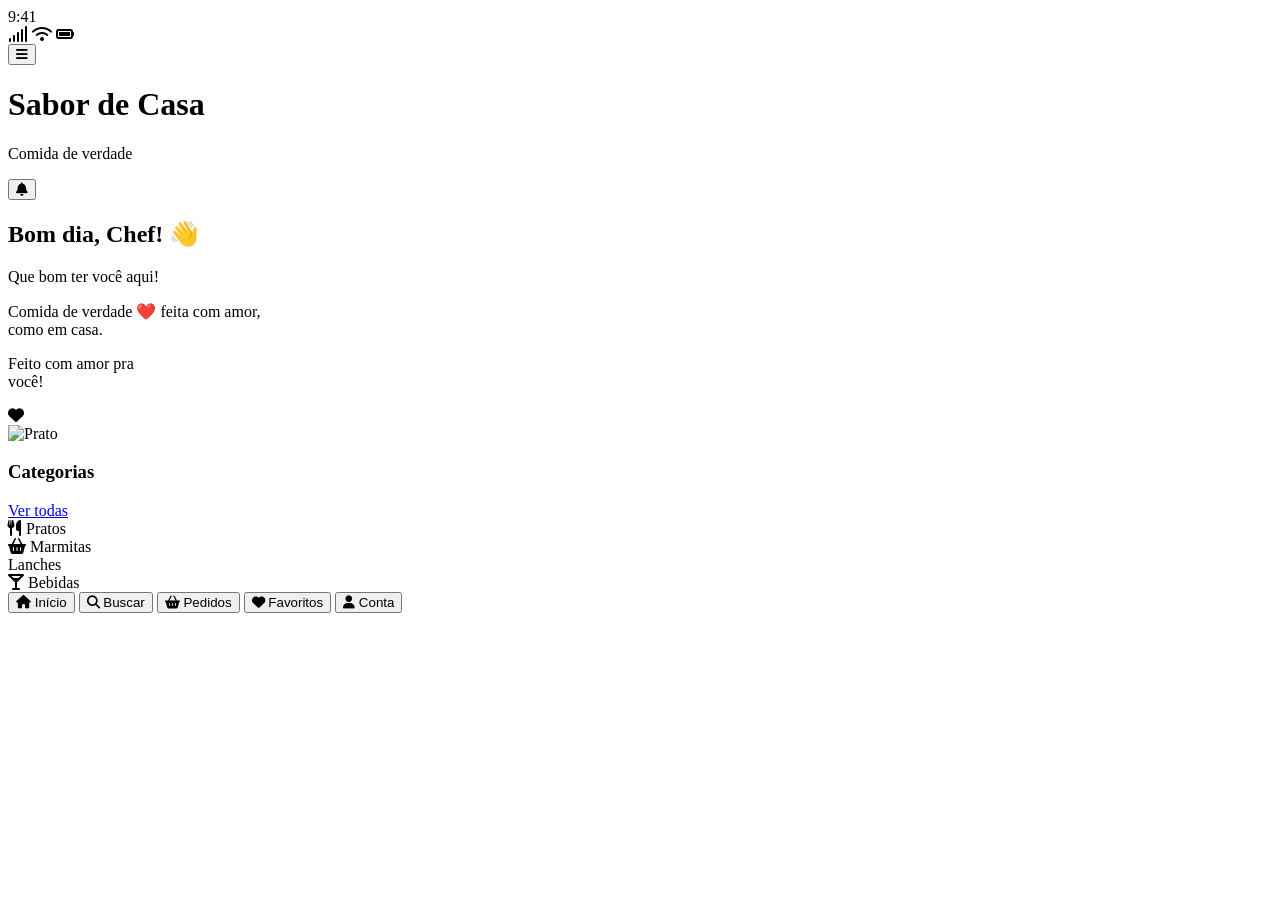
==== commit e325e79d: "Update index.html" ====
--- a/index.html
+++ b/index.html
@@ -5,39 +5,30 @@
     <meta name="viewport" content="width=device-width, initial-scale=1.0">
     <title>Sabor de Casa</title>
     <script src="https://cdn.tailwindcss.com"></script>
-    <link href="https://cdn.jsdelivr.net/npm/font-awesome@4.7.0/css/font-awesome.min.css" rel="stylesheet">
-    <style>
-        @import url('https://fonts.googleapis.com/css2?family=Dancing+Script:wght@400;600;700&family=Poppins:wght@300;400;500;600&display=swap');
-        
-        body {
-            font-family: 'Poppins', sans-serif;
-            background-color: #FAF3E0;
-            color: #5C3A21;
+    <link href="https://fonts.googleapis.com/css2?family=Dancing+Script:wght@400;600;700&family=Poppins:wght@300;400;500&display=swap" rel="stylesheet">
+    <link rel="stylesheet" href="https://cdnjs.cloudflare.com/ajax/libs/font-awesome/6.4.0/css/all.min.css">
+    <style type="text/tailwindcss">
+        @layer utilities {
+            .font-cursive { font-family: 'Dancing Script', cursive; }
+            .cor-fundo { color: #FFF8E1; }
+            .bg-fundo { background-color: #FFF8E1; }
+            .cor-terracota { color: #B85C38; }
+            .cor-marrom { color: #5D4037; }
+            .cor-verde { color: #4A6547; }
+            .borda-leve { border-color: #E8DCC2; }
         }
-        .font-cursive {
-            font-family: 'Dancing Script', cursive;
-        }
-        .cor-terracota { color: #B85C38; }
-        .bg-terracota { background-color: #B85C38; }
-        .cor-verde-oliva { color: #4A5A3E; }
-        .bg-verde-oliva { background-color: #4A5A3E; }
-        .borda-suave { border-color: #E8D9C0; }
-        .bg-papel { background-color: #FAF3E0; }
-        .bg-papel-claro { background-color: #FFF9EA; }
     </style>
     <script>
         tailwind.config = {
             theme: {
                 extend: {
                     colors: {
-                        papel: '#FAF3E0',
-                        'papel-claro': '#FFF9EA',
+                        fundo: '#FFF8E1',
                         terracota: '#B85C38',
-                        'verde-oliva': '#4A5A3E',
-                        'marrom-cafe': '#5C3A21',
+                        marrom: '#5D4037',
+                        verde: '#4A6547',
                     },
                     fontFamily: {
-                        cursive: ['Dancing Script', 'cursive'],
                         sans: ['Poppins', 'sans-serif'],
                     }
                 }
@@ -45,120 +36,103 @@
         }
     </script>
 </head>
-<body class="bg-papel font-sans text-marrom-cafe min-h-screen">
-    <!-- Container Principal - igual ao celular -->
-    <div class="max-w-md mx-auto bg-papel min-h-screen relative shadow-2xl">
-        
-        <!-- Barra superior (horário e ícones) -->
-        <div class="px-5 py-3 flex justify-between items-center text-xs text-marrom-cafe/80">
+<body class="bg-fundo font-sans text-marrom min-h-screen">
+    <div class="max-w-md mx-auto min-h-screen relative">
+        <!-- Barra superior -->
+        <div class="px-6 py-3 flex justify-between items-center text-xs opacity-80">
             <span>9:41</span>
             <div class="flex gap-2">
-                <i class="fa fa-signal"></i>
-                <i class="fa fa-wifi"></i>
-                <i class="fa fa-battery-full"></i>
+                <i class="fa-solid fa-signal"></i>
+                <i class="fa-solid fa-wifi"></i>
+                <i class="fa-solid fa-battery-full"></i>
             </div>
         </div>
 
         <!-- Cabeçalho -->
-        <header class="px-5 py-4 flex justify-between items-center border-b borda-suave/50">
-            <button class="text-marrom-cafe text-xl">
-                <i class="fa fa-bars"></i>
+        <header class="px-6 py-4 flex justify-between items-center border-b borda-leve/60">
+            <button class="text-marrom text-xl">
+                <i class="fa-solid fa-bars"></i>
             </button>
-            <div class="text-center">
-                <h1 class="font-cursive text-[clamp(1.8rem,5vw,2.2rem)] font-bold cor-terracota">Sabor de Casa</h1>
-                <p class="text-sm text-marrom-cafe/70 -mt-1">Comida de verdade</p>
+            <div class="text-center -ml-4">
+                <h1 class="font-cursive text-[clamp(1.9rem,5vw,2.3rem)] font-semibold cor-terracota leading-tight">Sabor de Casa</h1>
+                <p class="text-sm text-marrom/60 -mt-1">Comida de verdade</p>
             </div>
-            <button class="text-marrom-cafe text-xl">
-                <i class="fa fa-bell-o"></i>
+            <button class="text-marrom text-xl">
+                <i class="fa-solid fa-bell"></i>
             </button>
         </header>
 
-        <!-- Conteúdo -->
-        <main class="px-5 py-6 pb-24">
-            <!-- Saudação -->
-            <section class="mb-8 space-y-2">
-                <h2 class="text-lg font-medium">Bom dia, Chef! 👋</h2>
-                <p class="text-base">Que bom ter você aqui!</p>
-                <p class="text-base">Comida de verdade ❤️ feita com amor, como em casa.</p>
+        <!-- Conteúdo principal -->
+        <main class="px-6 pt-8 pb-20">
+            <!-- Texto de saudação - EXATAMENTE igual -->
+            <section class="mb-8 space-y-4">
+                <h2 class="text-lg font-normal">Bom dia, Chef! 👋</h2>
+                <p class="text-lg font-normal">Que bom ter você aqui!</p>
+                <p class="text-lg font-normal leading-relaxed">Comida de verdade ❤️ feita com amor,<br>como em casa.</p>
             </section>
 
             <!-- Card "Feito com amor" -->
-            <section class="bg-papel-claro rounded-xl p-5 border borda-suave shadow-sm mb-8">
+            <section class="bg-[#FFF9E8] rounded-xl p-5 border borda-leve shadow-sm mb-10">
                 <div class="flex justify-between items-start">
                     <div>
-                        <p class="font-cursive text-xl cor-terracota">Feito com amor pra você!</p>
-                        <i class="fa fa-heart cor-terracota mt-2"></i>
+                        <p class="font-cursive text-[clamp(1.4rem,4vw,1.7rem)] cor-terracota leading-tight">
+                            Feito com amor pra<br>você!
+                        </p>
+                        <i class="fa-solid fa-heart cor-terracota text-lg mt-2"></i>
                     </div>
-                    <img src="https://picsum.photos/id/10/140/100" alt="Prato" class="rounded-lg w-32 h-24 object-cover">
+                    <img src="https://picsum.photos/id/10/140/110" alt="Prato" class="rounded-lg w-32 h-28 object-cover">
                 </div>
             </section>
 
             <!-- Categorias -->
-            <section class="mb-10">
-                <div class="flex justify-between items-center mb-6">
-                    <h3 class="text-lg font-medium">Categorias</h3>
-                    <a href="#" class="text-sm cor-verde-oliva">Ver todas</a>
+            <section>
+                <div class="flex justify-between items-center mb-7">
+                    <h3 class="text-xl font-medium">Categorias</h3>
+                    <a href="#" class="text-base cor-verde">Ver todas</a>
                 </div>
-                <div class="grid grid-cols-4 gap-4 text-center">
+                <div class="grid grid-cols-4 text-center items-start">
                     <div class="flex flex-col items-center gap-2">
-                        <i class="fa fa-cutlery cor-verde-oliva text-2xl"></i>
-                        <span class="text-sm">Pratos</span>
+                        <i class="fa-solid fa-utensils cor-verde text-2xl"></i>
+                        <span class="text-base">Pratos</span>
                     </div>
                     <div class="flex flex-col items-center gap-2">
-                        <i class="fa fa-shopping-basket cor-verde-oliva text-2xl"></i>
-                        <span class="text-sm">Marmitas</span>
+                        <i class="fa-solid fa-basket-shopping cor-verde text-2xl"></i>
+                        <span class="text-base">Marmitas</span>
                     </div>
                     <div class="flex flex-col items-center gap-2">
-                        <span class="text-xl font-light">Lanches</span>
+                        <span class="text-base">Lanches</span>
                     </div>
                     <div class="flex flex-col items-center gap-2">
-                        <i class="fa fa-glass cor-verde-oliva text-2xl"></i>
-                        <span class="text-sm">Bebidas</span>
+                        <i class="fa-solid fa-martini-glass cor-verde text-2xl"></i>
+                        <span class="text-base">Bebidas</span>
                     </div>
                 </div>
             </section>
-
-            <!-- Marmita do Dia -->
-            <section class="bg-papel-claro rounded-xl p-5 border borda-suave shadow-sm">
-                <div class="flex justify-between items-start mb-4">
-                    <h3 class="text-lg font-medium">Marmita do dia</h3>
-                    <span class="bg-verde-oliva text-white text-xs px-3 py-1 rounded-full">Mais pedida</span>
-                </div>
-                <div class="flex justify-between items-center">
-                    <div class="flex-1">
-                        <p class="text-base leading-relaxed">Arroz, feijão, frango grelhado, legumes e salada</p>
-                        <p class="text-xl font-bold mt-2">R$ 24,90</p>
-                    </div>
-                    <img src="https://picsum.photos/id/10/120/100" alt="Marmita do dia" class="rounded-lg w-28 h-24 object-cover">
-                </div>
-            </section>
-
         </main>
 
-        <!-- Navegação Inferior -->
-        <nav class="fixed bottom-0 left-0 right-0 bg-papel border-t borda-suave px-8 py-3 flex justify-between items-center shadow-lg">
-            <button class="flex flex-col items-center gap-1 cor-verde-oliva">
-                <i class="fa fa-home text-lg"></i>
+        <!-- Navegação inferior - IDÊNTICA -->
+        <nav class="fixed bottom-0 left-0 right-0 bg-fundo border-t borda-leve/60 px-8 py-4 flex justify-between items-center">
+            <button class="flex flex-col items-center gap-1 cor-verde">
+                <i class="fa-solid fa-house text-lg"></i>
                 <span class="text-xs">Início</span>
             </button>
-            <button class="flex flex-col items-center gap-1 text-marrom-cafe/70">
-                <i class="fa fa-search text-lg"></i>
+            <button class="flex flex-col items-center gap-1 text-marrom/70">
+                <i class="fa-solid fa-magnifying-glass text-lg"></i>
                 <span class="text-xs">Buscar</span>
             </button>
-            <button class="flex flex-col items-center gap-1 text-marrom-cafe/70">
-                <i class="fa fa-shopping-basket text-lg"></i>
+            <button class="flex flex-col items-center gap-1 text-marrom/70">
+                <i class="fa-solid fa-basket-shopping text-lg"></i>
                 <span class="text-xs">Pedidos</span>
             </button>
-            <button class="flex flex-col items-center gap-1 text-marrom-cafe/70">
-                <i class="fa fa-heart-o text-lg"></i>
+            <button class="flex flex-col items-center gap-1 text-marrom/70">
+                <i class="fa-solid fa-heart text-lg"></i>
                 <span class="text-xs">Favoritos</span>
             </button>
-            <button class="flex flex-col items-center gap-1 text-marrom-cafe/70">
-                <i class="fa fa-user-o text-lg"></i>
+            <button class="flex flex-col items-center gap-1 text-marrom/70">
+                <i class="fa-solid fa-user text-lg"></i>
                 <span class="text-xs">Conta</span>
             </button>
         </nav>
-
     </div>
 </body>
 </html>
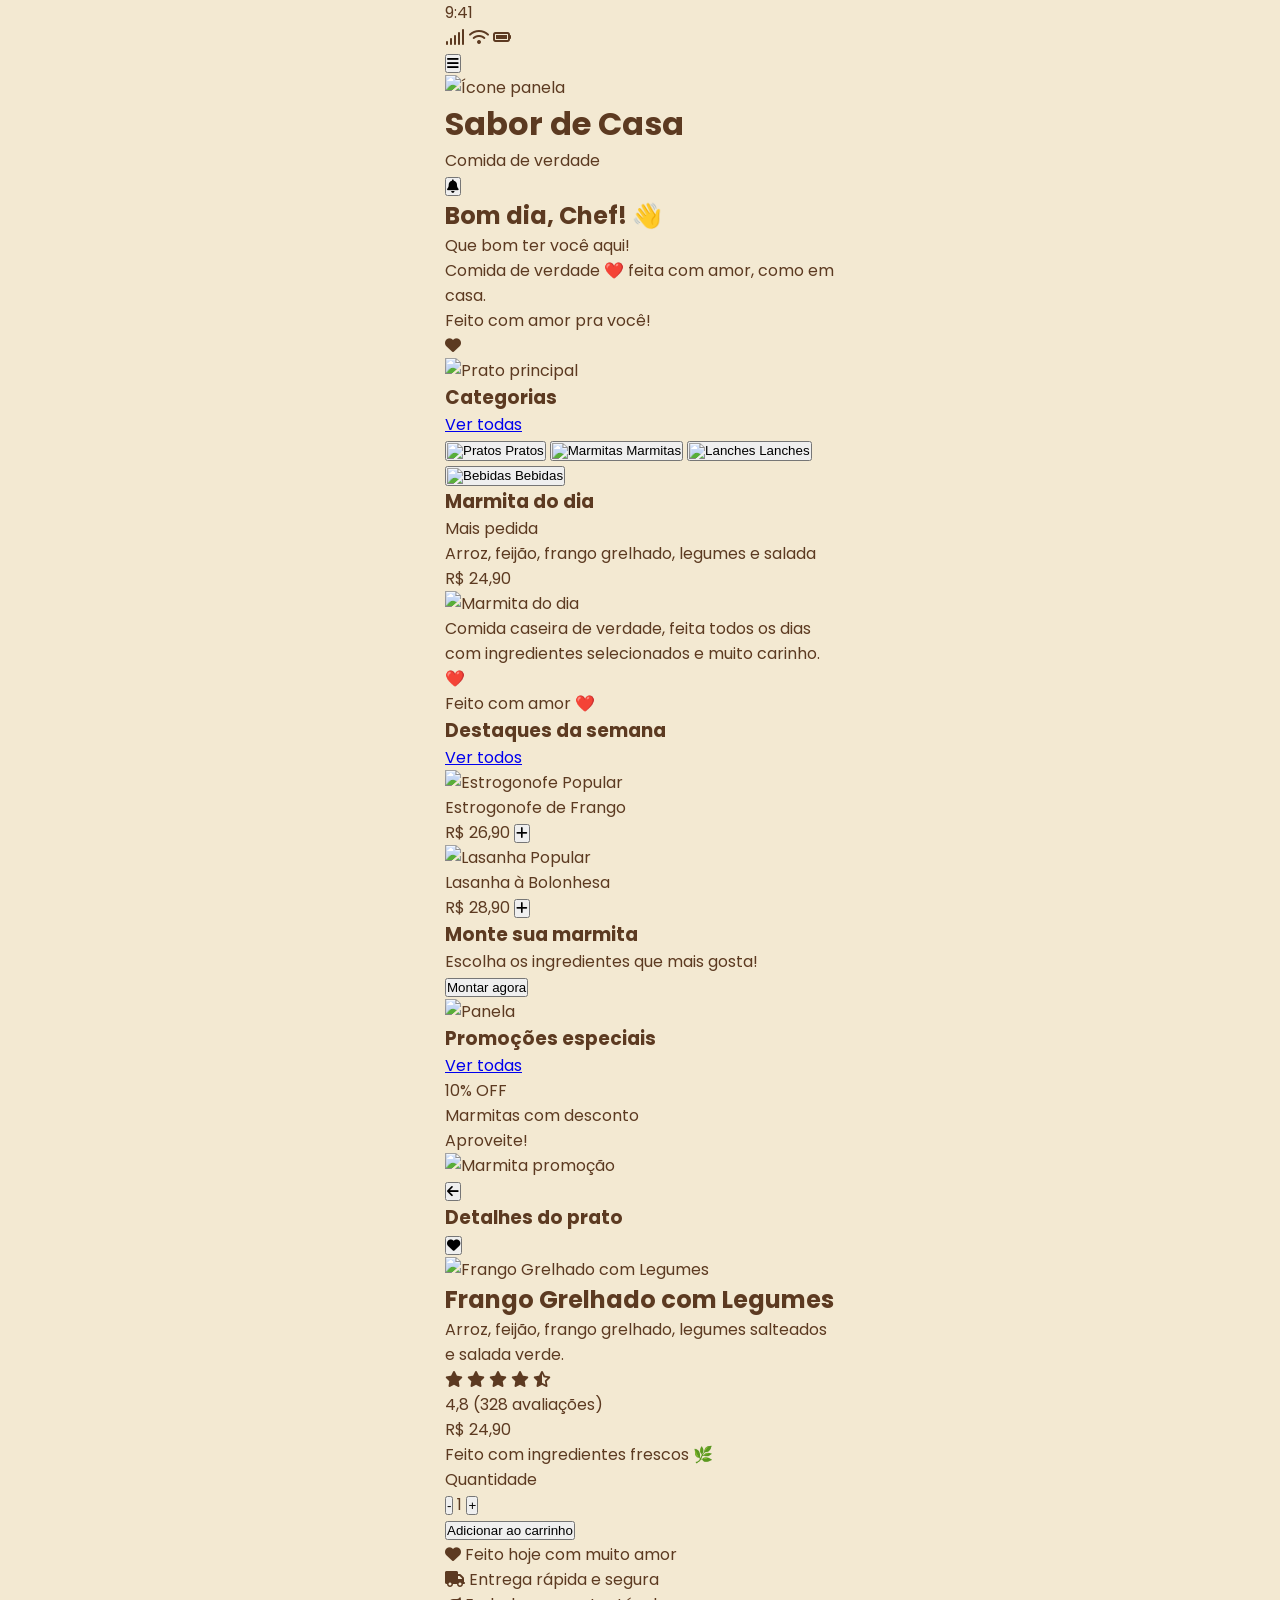
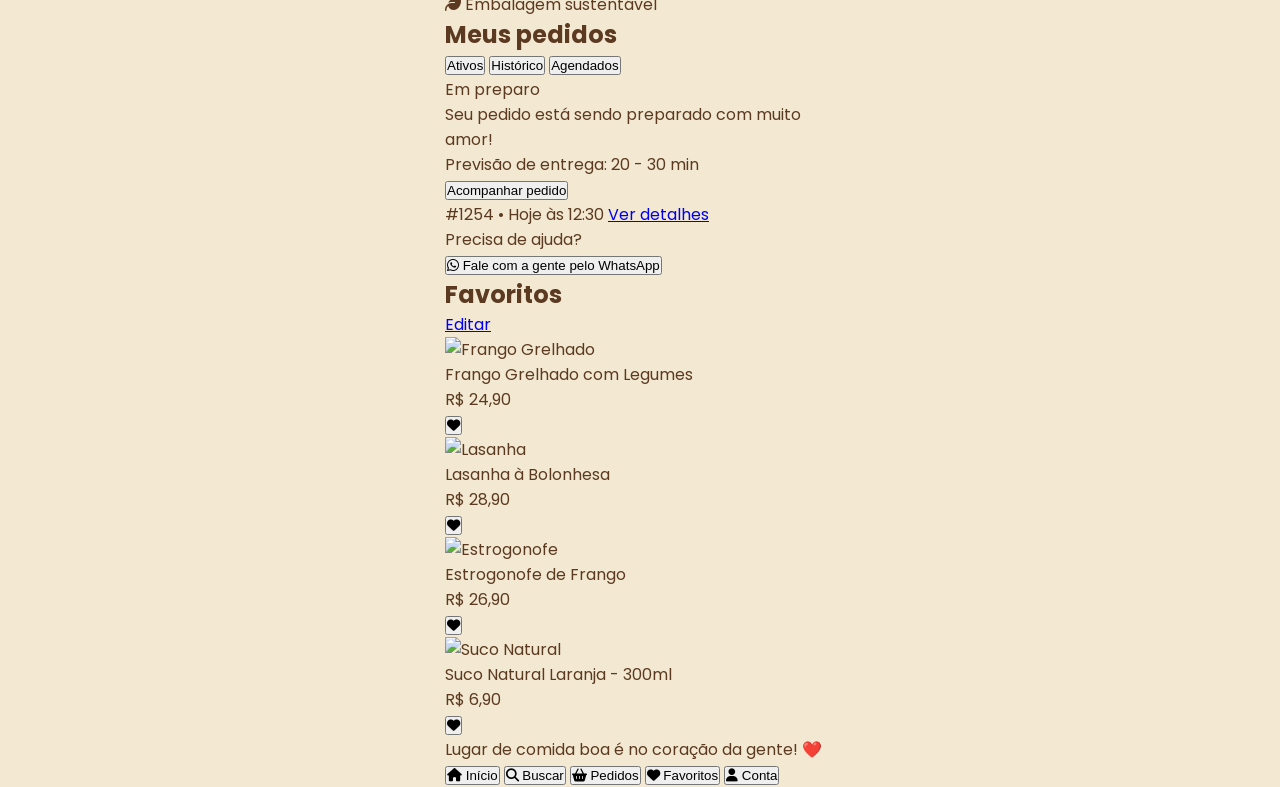
==== commit 56c1c7a7: "Update index.html" ====
--- a/index.html
+++ b/index.html
@@ -2,20 +2,27 @@
 <html lang="pt-BR">
 <head>
     <meta charset="UTF-8">
-    <meta name="viewport" content="width=device-width, initial-scale=1.0">
+    <meta name="viewport" content="width=device-width, initial-scale=1.0, maximum-scale=1.0, user-scalable=no">
     <title>Sabor de Casa</title>
     <script src="https://cdn.tailwindcss.com"></script>
-    <link href="https://fonts.googleapis.com/css2?family=Dancing+Script:wght@400;600;700&family=Poppins:wght@300;400;500&display=swap" rel="stylesheet">
+    <link href="https://fonts.googleapis.com/css2?family=Playfair+Display:ital,wght@0,400;0,600;0,700;1,400&family=Poppins:wght@300;400;500;600&display=swap" rel="stylesheet">
     <link rel="stylesheet" href="https://cdnjs.cloudflare.com/ajax/libs/font-awesome/6.4.0/css/all.min.css">
     <style type="text/tailwindcss">
         @layer utilities {
-            .font-cursive { font-family: 'Dancing Script', cursive; }
-            .cor-fundo { color: #FFF8E1; }
-            .bg-fundo { background-color: #FFF8E1; }
+            .font-cursive { font-family: 'Playfair Display', serif; font-style: italic; }
+            .bg-creme { background-color: #F3E9D2; }
+            .cor-creme { color: #F3E9D2; }
+            .bg-verde-oliva { background-color: #4A5A3E; }
+            .cor-verde-oliva { color: #4A5A3E; }
+            .bg-terracota { background-color: #B85C38; }
             .cor-terracota { color: #B85C38; }
-            .cor-marrom { color: #5D4037; }
-            .cor-verde { color: #4A6547; }
-            .borda-leve { border-color: #E8DCC2; }
+            .bg-marrom-cafe { background-color: #5C3A21; }
+            .cor-marrom-cafe { color: #5C3A21; }
+            .bg-verde-claro { background-color: #8A9A5B; }
+            .cor-verde-claro { color: #8A9A5B; }
+            .bg-papel { background-color: #F8EBD2; }
+            .borda-papel { border-color: #E8D2B0; }
+            .sombra-suave { box-shadow: 0 2px 8px rgba(92, 58, 33, 0.08); }
         }
     </style>
     <script>
@@ -23,116 +30,396 @@
             theme: {
                 extend: {
                     colors: {
-                        fundo: '#FFF8E1',
+                        creme: '#F3E9D2',
+                        'verde-oliva': '#4A5A3E',
                         terracota: '#B85C38',
-                        marrom: '#5D4037',
-                        verde: '#4A6547',
+                        'marrom-cafe': '#5C3A21',
+                        'verde-claro': '#8A9A5B',
+                        papel: '#F8EBD2',
                     },
                     fontFamily: {
                         sans: ['Poppins', 'sans-serif'],
+                        cursive: ['Playfair Display', 'serif'],
+                    },
+                    borderRadius: {
+                        'xl': '0.75rem',
+                        '2xl': '1rem',
                     }
                 }
             }
         }
     </script>
+    <style>
+        * { margin: 0; padding: 0; box-sizing: border-box; -webkit-font-smoothing: antialiased; }
+        body { background-color: #F3E9D2; font-family: 'Poppins', sans-serif; color: #5C3A21; }
+        .container-app { max-width: 390px; margin: 0 auto; min-height: 100vh; position: relative; overflow: hidden; }
+    </style>
 </head>
-<body class="bg-fundo font-sans text-marrom min-h-screen">
-    <div class="max-w-md mx-auto min-h-screen relative">
-        <!-- Barra superior -->
-        <div class="px-6 py-3 flex justify-between items-center text-xs opacity-80">
+<body>
+    <div class="container-app bg-creme">
+
+        <!-- BARRA DE STATUS -->
+        <div class="px-5 py-2 flex justify-between items-center text-xs cor-marrom-cafe/80">
             <span>9:41</span>
-            <div class="flex gap-2">
+            <div class="flex gap-1.5">
                 <i class="fa-solid fa-signal"></i>
                 <i class="fa-solid fa-wifi"></i>
                 <i class="fa-solid fa-battery-full"></i>
             </div>
         </div>
 
-        <!-- Cabeçalho -->
-        <header class="px-6 py-4 flex justify-between items-center border-b borda-leve/60">
-            <button class="text-marrom text-xl">
+        <!-- CABEÇALHO PRINCIPAL -->
+        <header class="px-5 py-3 flex justify-between items-center border-b borda-papel/40">
+            <button class="cor-marrom-cafe text-lg">
                 <i class="fa-solid fa-bars"></i>
             </button>
-            <div class="text-center -ml-4">
-                <h1 class="font-cursive text-[clamp(1.9rem,5vw,2.3rem)] font-semibold cor-terracota leading-tight">Sabor de Casa</h1>
-                <p class="text-sm text-marrom/60 -mt-1">Comida de verdade</p>
+            <div class="text-center flex items-center gap-2">
+                <img src="https://cdn-icons-png.flaticon.com/512/2914/2914458.png" alt="Ícone panela" class="w-7 h-7">
+                <div>
+                    <h1 class="font-cursive text-[1.7rem] font-bold cor-terracota leading-tight">Sabor de Casa</h1>
+                    <p class="text-[0.65rem] cor-marrom-cafe/70 -mt-1">Comida de verdade</p>
+                </div>
             </div>
-            <button class="text-marrom text-xl">
+            <button class="cor-marrom-cafe text-lg">
                 <i class="fa-solid fa-bell"></i>
             </button>
         </header>
 
-        <!-- Conteúdo principal -->
-        <main class="px-6 pt-8 pb-20">
-            <!-- Texto de saudação - EXATAMENTE igual -->
-            <section class="mb-8 space-y-4">
-                <h2 class="text-lg font-normal">Bom dia, Chef! 👋</h2>
-                <p class="text-lg font-normal">Que bom ter você aqui!</p>
-                <p class="text-lg font-normal leading-relaxed">Comida de verdade ❤️ feita com amor,<br>como em casa.</p>
-            </section>
-
-            <!-- Card "Feito com amor" -->
-            <section class="bg-[#FFF9E8] rounded-xl p-5 border borda-leve shadow-sm mb-10">
+        <!-- CONTEÚDO - TELA 1: INÍCIO -->
+        <main class="px-5 pb-20">
+            <!-- Saudação -->
+            <section class="mt-3 mb-5">
+                <h2 class="text-base font-medium">Bom dia, Chef! 👋</h2>
+                <p class="text-lg font-semibold mt-0.5">Que bom ter você aqui!</p>
+                <p class="text-sm mt-1 cor-marrom-cafe/80">Comida de verdade ❤️ feita com amor, como em casa.</p>
+            </section>
+
+            <!-- Card Destaque -->
+            <section class="bg-papel rounded-2xl p-4 border borda-papel sombra-suave mb-6">
                 <div class="flex justify-between items-start">
                     <div>
-                        <p class="font-cursive text-[clamp(1.4rem,4vw,1.7rem)] cor-terracota leading-tight">
-                            Feito com amor pra<br>você!
-                        </p>
-                        <i class="fa-solid fa-heart cor-terracota text-lg mt-2"></i>
-                    </div>
-                    <img src="https://picsum.photos/id/10/140/110" alt="Prato" class="rounded-lg w-32 h-28 object-cover">
+                        <p class="font-cursive text-[1.35rem] cor-terracota font-medium">Feito com amor pra você!</p>
+                        <i class="fa-solid fa-heart cor-terracota mt-1"></i>
+                    </div>
+                    <img src="https://images.unsplash.com/photo-1546833999-b9f581a1996d?ixlib=rb-4.0.3&auto=format&fit=crop&w=150&q=80" alt="Prato principal" class="rounded-xl w-28 h-24 object-cover">
                 </div>
             </section>
 
             <!-- Categorias -->
-            <section>
-                <div class="flex justify-between items-center mb-7">
-                    <h3 class="text-xl font-medium">Categorias</h3>
-                    <a href="#" class="text-base cor-verde">Ver todas</a>
-                </div>
-                <div class="grid grid-cols-4 text-center items-start">
-                    <div class="flex flex-col items-center gap-2">
-                        <i class="fa-solid fa-utensils cor-verde text-2xl"></i>
-                        <span class="text-base">Pratos</span>
-                    </div>
-                    <div class="flex flex-col items-center gap-2">
-                        <i class="fa-solid fa-basket-shopping cor-verde text-2xl"></i>
-                        <span class="text-base">Marmitas</span>
-                    </div>
-                    <div class="flex flex-col items-center gap-2">
-                        <span class="text-base">Lanches</span>
-                    </div>
-                    <div class="flex flex-col items-center gap-2">
-                        <i class="fa-solid fa-martini-glass cor-verde text-2xl"></i>
-                        <span class="text-base">Bebidas</span>
-                    </div>
+            <section class="mb-6">
+                <div class="flex justify-between items-center mb-3">
+                    <h3 class="text-base font-semibold">Categorias</h3>
+                    <a href="#" class="text-sm cor-verde-oliva">Ver todas</a>
+                </div>
+                <div class="grid grid-cols-4 gap-3">
+                    <button class="flex flex-col items-center gap-1.5 bg-papel rounded-xl p-2.5 border borda-papel hover:bg-papel/70 transition">
+                        <img src="https://cdn-icons-png.flaticon.com/512/1046/1046760.png" alt="Pratos" class="w-6 h-6 cor-verde-oliva">
+                        <span class="text-xs">Pratos</span>
+                    </button>
+                    <button class="flex flex-col items-center gap-1.5 bg-papel rounded-xl p-2.5 border borda-papel hover:bg-papel/70 transition">
+                        <img src="https://cdn-icons-png.flaticon.com/512/2667/2667003.png" alt="Marmitas" class="w-6 h-6 cor-verde-oliva">
+                        <span class="text-xs">Marmitas</span>
+                    </button>
+                    <button class="flex flex-col items-center gap-1.5 bg-papel rounded-xl p-2.5 border borda-papel hover:bg-papel/70 transition">
+                        <img src="https://cdn-icons-png.flaticon.com/512/1147/1147803.png" alt="Lanches" class="w-6 h-6 cor-verde-oliva">
+                        <span class="text-xs">Lanches</span>
+                    </button>
+                    <button class="flex flex-col items-center gap-1.5 bg-papel rounded-xl p-2.5 border borda-papel hover:bg-papel/70 transition">
+                        <img src="https://cdn-icons-png.flaticon.com/512/2850/2850294.png" alt="Bebidas" class="w-6 h-6 cor-verde-oliva">
+                        <span class="text-xs">Bebidas</span>
+                    </button>
+                </div>
+            </section>
+
+            <!-- Marmita do Dia -->
+            <section class="bg-papel rounded-2xl p-4 border borda-papel sombra-suave mb-8">
+                <div class="flex justify-between items-center mb-2">
+                    <h3 class="text-base font-semibold">Marmita do dia</h3>
+                    <span class="bg-verde-oliva text-white text-[0.65rem] px-2 py-0.5 rounded-lg">Mais pedida</span>
+                </div>
+                <div class="flex justify-between items-center">
+                    <div>
+                        <p class="text-sm cor-marrom-cafe/80">Arroz, feijão, frango grelhado, legumes e salada</p>
+                        <p class="text-lg font-bold mt-1">R$ 24,90</p>
+                    </div>
+                    <img src="https://images.unsplash.com/photo-1604909052743-94e838986d24?ixlib=rb-4.0.3&auto=format&fit=crop&w=120&q=80" alt="Marmita do dia" class="rounded-lg w-20 h-20 object-cover">
+                </div>
+            </section>
+
+
+            <!-- TELA 2: DESTAQUES -->
+            <section class="mb-7">
+                <div class="bg-verde-oliva text-white p-4 rounded-2xl relative mb-5">
+                    <p class="text-sm leading-snug">Comida caseira de verdade, feita todos os dias com ingredientes selecionados e muito carinho. ❤️</p>
+                    <div class="absolute top-2 right-2 bg-papel text-verde-oliva text-[0.7rem] px-2 py-1 rounded-md rotate-2 shadow-sm">
+                        Feito com amor ❤️
+                    </div>
+                </div>
+
+                <div class="flex justify-between items-center mb-3">
+                    <h3 class="text-base font-semibold">Destaques da semana</h3>
+                    <a href="#" class="text-sm cor-verde-oliva">Ver todos</a>
+                </div>
+
+                <div class="grid grid-cols-2 gap-3 mb-6">
+                    <div class="bg-papel rounded-xl p-3 border borda-papel sombra-suave">
+                        <div class="relative mb-2">
+                            <img src="https://images.unsplash.com/photo-1504674900247-0877df9cc836?ixlib=rb-4.0.3&auto=format&fit=crop&w=140&q=80" alt="Estrogonofe" class="rounded-lg w-full h-24 object-cover">
+                            <span class="absolute top-2 left-2 bg-terracota text-white text-[0.65rem] px-1.5 py-0.5 rounded">Popular</span>
+                        </div>
+                        <p class="text-sm font-medium">Estrogonofe de Frango</p>
+                        <div class="flex justify-between items-center mt-1.5">
+                            <span class="font-bold">R$ 26,90</span>
+                            <button class="bg-verde-oliva text-white w-7 h-7 rounded-full flex items-center justify-center">
+                                <i class="fa-solid fa-plus text-xs"></i>
+                            </button>
+                        </div>
+                    </div>
+
+                    <div class="bg-papel rounded-xl p-3 border borda-papel sombra-suave">
+                        <div class="relative mb-2">
+                            <img src="https://images.unsplash.com/photo-1574966742697-53253271f971?ixlib=rb-4.0.3&auto=format&fit=crop&w=140&q=80" alt="Lasanha" class="rounded-lg w-full h-24 object-cover">
+                            <span class="absolute top-2 left-2 bg-terracota text-white text-[0.65rem] px-1.5 py-0.5 rounded">Popular</span>
+                        </div>
+                        <p class="text-sm font-medium">Lasanha à Bolonhesa</p>
+                        <div class="flex justify-between items-center mt-1.5">
+                            <span class="font-bold">R$ 28,90</span>
+                            <button class="bg-verde-oliva text-white w-7 h-7 rounded-full flex items-center justify-center">
+                                <i class="fa-solid fa-plus text-xs"></i>
+                            </button>
+                        </div>
+                    </div>
+                </div>
+
+                <!-- Monte sua Marmita -->
+                <div class="bg-verde-oliva/10 rounded-2xl p-4 mb-5 border border-verde-oliva/20">
+                    <div class="flex justify-between items-center">
+                        <div>
+                            <h3 class="font-semibold cor-verde-oliva mb-1">Monte sua marmita</h3>
+                            <p class="text-sm">Escolha os ingredientes que mais gosta!</p>
+                            <button class="bg-verde-oliva text-white text-sm px-3 py-1.5 rounded-lg mt-2">Montar agora</button>
+                        </div>
+                        <img src="https://cdn-icons-png.flaticon.com/512/3059/3059071.png" alt="Panela" class="w-12 h-12 cor-verde-oliva/70">
+                    </div>
+                </div>
+
+                <!-- Promoções -->
+                <div class="bg-terracota/10 rounded-2xl p-3 border border-terracota/20">
+                    <div class="flex justify-between items-center mb-2">
+                        <h3 class="text-base font-semibold">Promoções especiais</h3>
+                        <a href="#" class="text-sm cor-terracota">Ver todas</a>
+                    </div>
+                    <div class="flex items-center gap-3">
+                        <div class="bg-terracota text-white font-bold text-lg px-3 py-2 rounded-lg">10% OFF</div>
+                        <div>
+                            <p class="font-medium">Marmitas com desconto</p>
+                            <p class="text-xs cor-marrom-cafe/70">Aproveite!</p>
+                        </div>
+                        <img src="https://images.unsplash.com/photo-1598103944647-41c6c7b0463a?ixlib=rb-4.0.3&auto=format&fit=crop&w=80&q=80" alt="Marmita promoção" class="rounded w-16 h-12 object-cover">
+                    </div>
+                </div>
+            </section>
+
+
+            <!-- TELA 3: DETALHES DO PRATO -->
+            <section class="bg-papel rounded-2xl p-4 border borda-papel sombra-suave mb-8">
+                <div class="flex justify-between items-center mb-3">
+                    <button class="cor-marrom-cafe">
+                        <i class="fa-solid fa-arrow-left"></i>
+                    </button>
+                    <h3 class="font-semibold">Detalhes do prato</h3>
+                    <button class="cor-marrom-cafe">
+                        <i class="fa-solid fa-heart"></i>
+                    </button>
+                </div>
+
+                <img src="https://images.unsplash.com/photo-1546833999-b9f5
+                                        581a1996d?ixlib=rb-4.0.3&auto=format&fit=crop&w=340&q=80" 
+                    alt="Frango Grelhado com Legumes" 
+                    class="rounded-xl w-full h-44 object-cover mb-4">
+
+                <div class="flex justify-between items-start">
+                    <div>
+                        <h2 class="text-lg font-bold">Frango Grelhado com Legumes</h2>
+                        <p class="text-sm cor-marrom-cafe/80 mt-1">Arroz, feijão, frango grelhado, legumes salteados e salada verde.</p>
+                        
+                        <div class="flex items-center gap-1.5 mt-2 mb-3">
+                            <div class="flex text-yellow-500 text-sm">
+                                <i class="fa-solid fa-star"></i>
+                                <i class="fa-solid fa-star"></i>
+                                <i class="fa-solid fa-star"></i>
+                                <i class="fa-solid fa-star"></i>
+                                <i class="fa-solid fa-star-half-stroke"></i>
+                            </div>
+                            <span class="text-xs cor-marrom-cafe/70">4,8 (328 avaliações)</span>
+                        </div>
+
+                        <p class="text-xl font-bold">R$ 24,90</p>
+                    </div>
+                    <span class="bg-papel/60 text-[0.65rem] px-2 py-1 rounded-md border borda-papel/70 text-center">
+                        Feito com ingredientes frescos 🌿
+                    </span>
+                </div>
+
+                <!-- Quantidade -->
+                <div class="mt-4 mb-4">
+                    <label class="text-sm font-medium block mb-2">Quantidade</label>
+                    <div class="flex items-center gap-2">
+                        <button class="w-8 h-8 rounded-lg bg-papel border borda-papel flex items-center justify-center hover:bg-papel/60 transition">-</button>
+                        <span class="text-sm font-medium">1</span>
+                        <button class="w-8 h-8 rounded-lg bg-papel border borda-papel flex items-center justify-center hover:bg-papel/60 transition">+</button>
+                    </div>
+                </div>
+
+                <!-- Botão Adicionar -->
+                <button class="w-full bg-terracota text-white py-3 rounded-xl font-medium hover:bg-terracota/90 transition mb-4">
+                    Adicionar ao carrinho
+                </button>
+
+                <!-- Diferenciais -->
+                <div class="space-y-2 text-sm">
+                    <div class="flex items-center gap-2.5">
+                        <i class="fa-solid fa-heart cor-terracota"></i>
+                        <span>Feito hoje com muito amor</span>
+                    </div>
+                    <div class="flex items-center gap-2.5">
+                        <i class="fa-solid fa-truck cor-verde-oliva"></i>
+                        <span>Entrega rápida e segura</span>
+                    </div>
+                    <div class="flex items-center gap-2.5">
+                        <i class="fa-solid fa-leaf cor-verde-claro"></i>
+                        <span>Embalagem sustentável</span>
+                    </div>
+                </div>
+            </section>
+
+
+            <!-- TELA 4: MEUS PEDIDOS -->
+            <section class="bg-papel rounded-2xl p-4 border borda-papel sombra-suave mb-8">
+                <div class="flex justify-between items-center mb-4">
+                    <h2 class="text-base font-bold">Meus pedidos</h2>
+                </div>
+
+                <!-- Abas -->
+                <div class="flex gap-2 mb-4">
+                    <button class="bg-verde-oliva text-white text-xs px-3 py-1.5 rounded-lg font-medium">Ativos</button>
+                    <button class="bg-papel text-marrom-cafe/70 text-xs px-3 py-1.5 rounded-lg border borda-papel">Histórico</button>
+                    <button class="bg-papel text-marrom-cafe/70 text-xs px-3 py-1.5 rounded-lg border borda-papel">Agendados</button>
+                </div>
+
+                <!-- Pedido em preparo -->
+                <div class="bg-papel/60 rounded-xl p-3 border borda-papel/60 mb-4">
+                    <p class="text-sm font-medium mb-1">Em preparo</p>
+                    <p class="text-xs cor-marrom-cafe/70 mb-2">Seu pedido está sendo preparado com muito amor!</p>
+                    <p class="text-xs cor-verde-oliva font-medium mb-3">Previsão de entrega: 20 - 30 min</p>
+                    
+                    <button class="bg-verde-oliva/20 cor-verde-oliva text-xs px-3 py-1.5 rounded-lg w-full font-medium mb-3">
+                        Acompanhar pedido
+                    </button>
+
+                    <div class="flex justify-between items-center text-[0.65rem] cor-marrom-cafe/70">
+                        <span>#1254 • Hoje às 12:30</span>
+                        <a href="#" class="cor-verde-oliva">Ver detalhes</a>
+                    </div>
+                </div>
+
+                <!-- Ajuda -->
+                <div class="mt-5">
+                    <p class="text-sm font-medium mb-2">Precisa de ajuda?</p>
+                    <button class="flex items-center gap-2 bg-green-50 text-green-700 text-sm px-3 py-2 rounded-lg w-full justify-center">
+                        <i class="fa-brands fa-whatsapp"></i>
+                        Fale com a gente pelo WhatsApp
+                    </button>
+                </div>
+            </section>
+
+
+            <!-- TELA 5: FAVORITOS -->
+            <section class="bg-papel rounded-2xl p-4 border borda-papel sombra-suave mb-8">
+                <div class="flex justify-between items-center mb-4">
+                    <h2 class="text-base font-bold">Favoritos</h2>
+                    <a href="#" class="text-sm cor-verde-oliva">Editar</a>
+                </div>
+
+                <!-- Lista de Favoritos -->
+                <div class="space-y-3 mb-5">
+                    <div class="flex items-center gap-3 p-2 rounded-lg hover:bg-papel/60 transition">
+                        <img src="https://images.unsplash.com/photo-1546833999-b9f581a1996d?ixlib=rb-4.0.3&auto=format&fit=crop&w=80&q=80" alt="Frango Grelhado" class="rounded-lg w-14 h-14 object-cover">
+                        <div class="flex-1">
+                            <p class="text-sm font-medium">Frango Grelhado com Legumes</p>
+                            <p class="text-xs cor-marrom-cafe/70">R$ 24,90</p>
+                        </div>
+                        <button class="cor-terracota">
+                            <i class="fa-solid fa-heart"></i>
+                        </button>
+                    </div>
+
+                    <div class="flex items-center gap-3 p-2 rounded-lg hover:bg-papel/60 transition">
+                        <img src="https://images.unsplash.com/photo-1574966742697-53253271f971?ixlib=rb-4.0.3&auto=format&fit=crop&w=80&q=80" alt="Lasanha" class="rounded-lg w-14 h-14 object-cover">
+                        <div class="flex-1">
+                            <p class="text-sm font-medium">Lasanha à Bolonhesa</p>
+                            <p class="text-xs cor-marrom-cafe/70">R$ 28,90</p>
+                        </div>
+                        <button class="cor-marrom-cafe/40">
+                            <i class="fa-solid fa-heart"></i>
+                        </button>
+                    </div>
+
+                    <div class="flex items-center gap-3 p-2 rounded-lg hover:bg-papel/60 transition">
+                        <img src="https://images.unsplash.com/photo-1504674900247-0877df9cc836?ixlib=rb-4.0.3&auto=format&fit=crop&w=80&q=80" alt="Estrogonofe" class="rounded-lg w-14 h-14 object-cover">
+                        <div class="flex-1">
+                            <p class="text-sm font-medium">Estrogonofe de Frango</p>
+                            <p class="text-xs cor-marrom-cafe/70">R$ 26,90</p>
+                        </div>
+                        <button class="cor-marrom-cafe/40">
+                            <i class="fa-solid fa-heart"></i>
+                        </button>
+                    </div>
+
+                    <div class="flex items-center gap-3 p-2 rounded-lg hover:bg-papel/60 transition">
+                        <img src="https://images.unsplash.com/photo-1613479490565-cd139c9d9c2c?ixlib=rb-4.0.3&auto=format&fit=crop&w=80&q=80" alt="Suco Natural" class="rounded-lg w-14 h-14 object-cover">
+                        <div class="flex-1">
+                            <p class="text-sm font-medium">Suco Natural Laranja - 300ml</p>
+                            <p class="text-xs cor-marrom-cafe/70">R$ 6,90</p>
+                        </div>
+                        <button class="cor-marrom-cafe/40">
+                            <i class="fa-solid fa-heart"></i>
+                        </button>
+                    </div>
+                </div>
+
+                <!-- Frase final -->
+                <div class="bg-verde-oliva/10 rounded-xl p-3 text-center border border-verde-oliva/20">
+                    <p class="font-cursive text-base cor-verde-oliva font-medium">Lugar de comida boa é no coração da gente! ❤️</p>
                 </div>
             </section>
         </main>
 
-        <!-- Navegação inferior - IDÊNTICA -->
-        <nav class="fixed bottom-0 left-0 right-0 bg-fundo border-t borda-leve/60 px-8 py-4 flex justify-between items-center">
-            <button class="flex flex-col items-center gap-1 cor-verde">
+
+        <!-- NAVEGAÇÃO INFERIOR - IDÊNTICA -->
+        <nav class="fixed bottom-0 left-1/2 -translate-x-1/2 w-[390px] bg-creme border-t borda-papel/40 px-6 py-2.5 flex justify-between items-center shadow-[0_-2px_8px_rgba(92,58,33,0.05)]">
+            <button class="flex flex-col items-center gap-1 cor-verde-oliva">
                 <i class="fa-solid fa-house text-lg"></i>
-                <span class="text-xs">Início</span>
-            </button>
-            <button class="flex flex-col items-center gap-1 text-marrom/70">
+                <span class="text-[0.65rem] font-medium">Início</span>
+            </button>
+            <button class="flex flex-col items-center gap-1 cor-marrom-cafe/60 hover:cor-verde-oliva transition">
                 <i class="fa-solid fa-magnifying-glass text-lg"></i>
-                <span class="text-xs">Buscar</span>
-            </button>
-            <button class="flex flex-col items-center gap-1 text-marrom/70">
+                <span class="text-[0.65rem]">Buscar</span>
+            </button>
+            <button class="flex flex-col items-center gap-1 cor-marrom-cafe/60 hover:cor-verde-oliva transition">
                 <i class="fa-solid fa-basket-shopping text-lg"></i>
-                <span class="text-xs">Pedidos</span>
-            </button>
-            <button class="flex flex-col items-center gap-1 text-marrom/70">
+                <span class="text-[0.65rem]">Pedidos</span>
+            </button>
+            <button class="flex flex-col items-center gap-1 cor-marrom-cafe/60 hover:cor-verde-oliva transition">
                 <i class="fa-solid fa-heart text-lg"></i>
-                <span class="text-xs">Favoritos</span>
-            </button>
-            <button class="flex flex-col items-center gap-1 text-marrom/70">
+                <span class="text-[0.65rem]">Favoritos</span>
+            </button>
+            <button class="flex flex-col items-center gap-1 cor-marrom-cafe/60 hover:cor-verde-oliva transition">
                 <i class="fa-solid fa-user text-lg"></i>
-                <span class="text-xs">Conta</span>
+                <span class="text-[0.65rem]">Conta</span>
             </button>
         </nav>
+
     </div>
 </body>
 </html>
